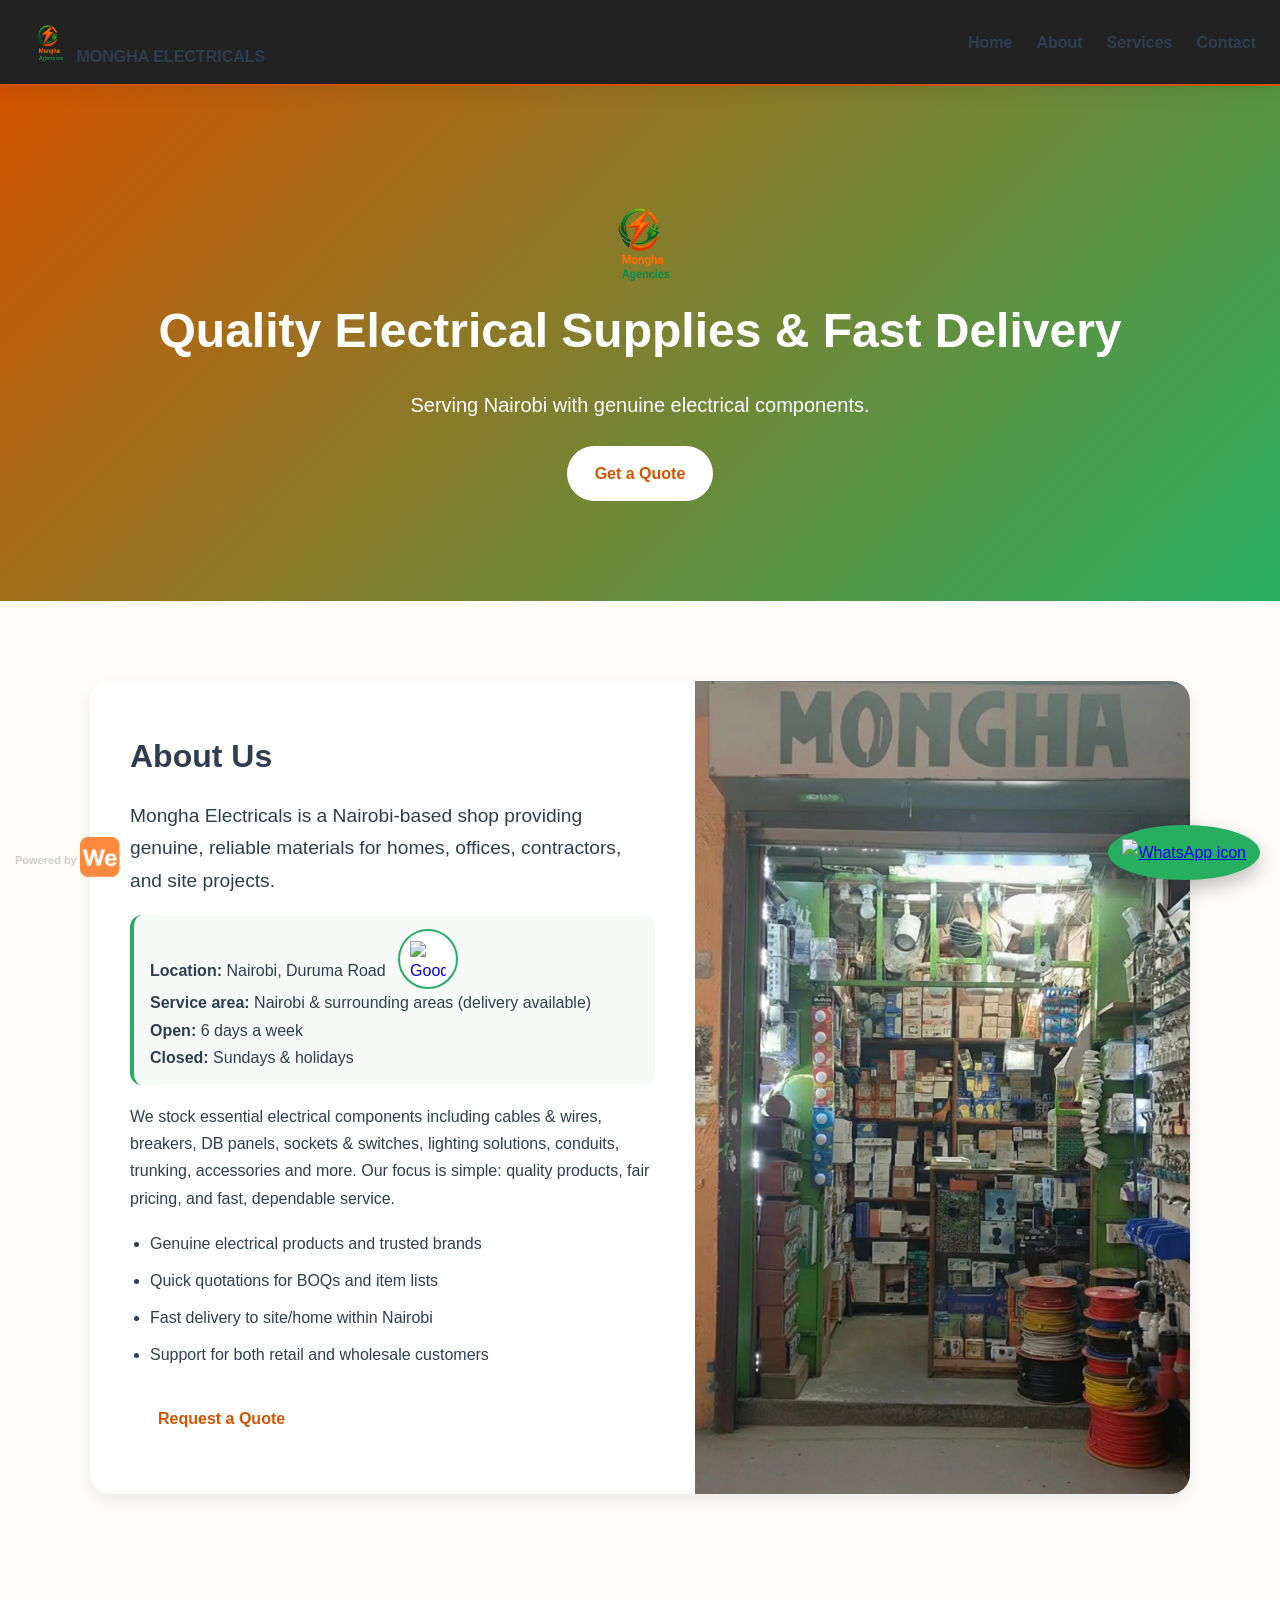
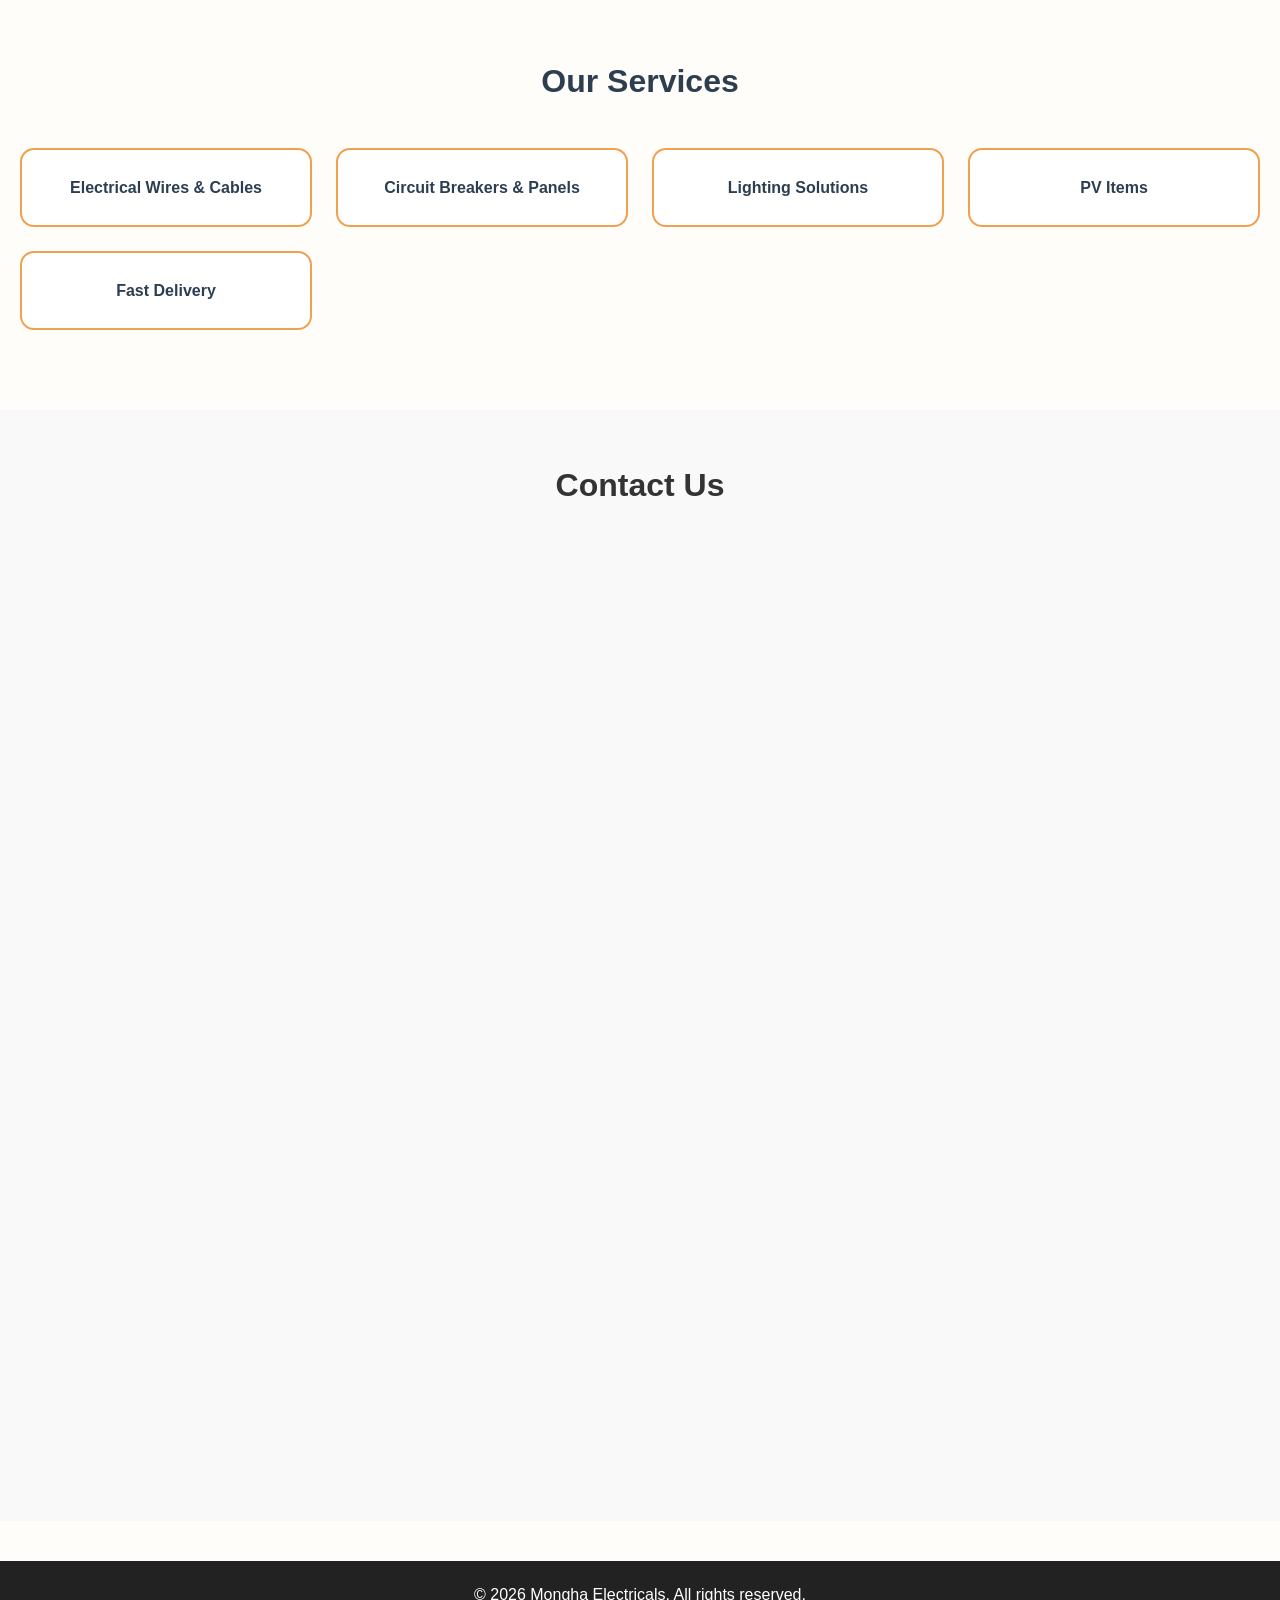
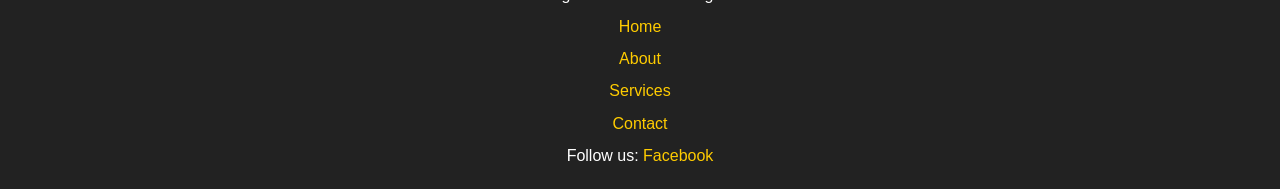
==== index.html @ 36cd3f27 "Updated the page" ====
<!doctype html>
<html lang="en">
  <head>
    <meta charset="UTF-8" />
    <meta name="viewport" content="width=device-width, initial-scale=1.0" />
    <title>Mongha Electricals | Nairobi</title>
    <meta
      name="description"
      content="Mongha Electricals supplies quality breakers, cables, fuses, and panels in Nairobi with fast delivery."
    />
    <link rel="stylesheet" href="style.css" />
    <link rel="icon" type="image/png" href="Images/MonghaLogo.png" />
    <meta property="og:title" content="Mongha Electricals | Nairobi" />
    <meta
      property="og:description"
      content="Quality Electrical Supplies & Fast Delivery in Nairobi."
    />
    <meta property="og:image" content="Images/MonghaLogo.png" />
  </head>

  <body>
    <nav class="site-nav">
      <a href="#home" class="brand" aria-label="Mongha Electricals home">
        <img
          src="Images/MonghaLogo.png"
          alt="Mongha Electricals logo"
          class="brand-logo"
          width="48"
          height="48"
        />
        <span class="brand-text">MONGHA ELECTRICALS</span>
      </a>
      <ul>
        <li><a href="#home">Home</a></li>
        <li><a href="#about">About</a></li>
        <li><a href="#services">Services</a></li>
        <li><a href="#contact">Contact</a></li>
      </ul>
    </nav>

    <header id="home" class="hero">
      <img
        src="Images/MonghaLogo.png"
        alt="Mongha Electricals logo mark"
        class="hero-mark"
        width="96"
        height="96"
        loading="lazy"
      />
      <h1>Quality Electrical Supplies & Fast Delivery</h1>
      <p>Serving Nairobi with genuine electrical components.</p>
      <a href="#contact" class="cta-btn">Get a Quote</a>
    </header>

    <main>
      <section id="about" class="about-hero">
        <div class="about-hero__container">
          <div class="about-hero__text">
            <h2>About Us</h2>
            <p class="about-lead">
              Mongha Electricals is a Nairobi-based shop providing genuine,
              reliable materials for homes, offices, contractors, and site
              projects.
            </p>
            <div class="about-meta">
              <p>
                <strong>Location:</strong> Nairobi, Duruma Road
                <a
                  href="https://maps.app.goo.gl/SJbq47cNz4uuHURy8?g_st=awb"
                  target="_blank"
                  aria-label="View location on Google Maps"
                  class="map-link"
                >
                  <img
                    src="https://maps.gstatic.com/mapfiles/api-3/images/spotlight-poi2_hdpi.png"
                    alt="Google Maps location icon"
                    width="36"
                    height="36"
                  />
                </a>
              </p>
              <p>
                <strong>Service area:</strong> Nairobi & surrounding areas
                (delivery available)<br />
                <strong>Open:</strong> 6 days a week<br />
                <strong>Closed:</strong> Sundays & holidays
              </p>
            </div>
            <p>
              We stock essential electrical components including cables & wires,
              breakers, DB panels, sockets & switches, lighting solutions,
              conduits, trunking, accessories and more. Our focus is simple:
              quality products, fair pricing, and fast, dependable service.
            </p>
            <ul class="about-list">
              <li>Genuine electrical products and trusted brands</li>
              <li>Quick quotations for BOQs and item lists</li>
              <li>Fast delivery to site/home within Nairobi</li>
              <li>Support for both retail and wholesale customers</li>
            </ul>
            <a class="cta-btn about-cta" href="#contact">Request a Quote</a>
          </div>
          <div class="about-hero__media">
            <img
              src="Images/Electrical-ShopSetu.jpeg"
              alt="Mongha Electricals shop front"
              loading="lazy"
            />
          </div>
        </div>
      </section>

      <section id="services">
        <h2>Our Services</h2>
        <div class="grid">
          <a href="wires.html" class="card">Electrical Wires & Cables</a>
          <a href="breakers.html" class="card">Circuit Breakers & Panels</a>
          <a href="lighting.html" class="card">Lighting Solutions</a>
          <a href="pvItems.html" class="card">PV Items</a>
          <a href="delivery.html" class="card">Fast Delivery</a>
        </div>
      </section>

      <section id="contact">
        <h2>Contact Us</h2>
        <div class="contact-form-container">
          <iframe
            src="https://docs.google.com/forms/d/e/1FAIpQLScsRNmr_TGCU6QpttJU5ZNcuKXmr8sTwErBcq2kzIJF3vjweg/viewform?embedded=true"
            width="640"
            height="685"
            frameborder="0"
            marginheight="0"
            marginwidth="0"
            >Loading…</iframe
          >
        </div>
        <a
          href="https://wa.me/254715131772?text=Hello%20Mongha%20Agencies,%20I%20would%20like%20to%20request%20a%20quotation..."
          class="whatsapp-float"
          target="_blank"
          aria-label="Chat with us on WhatsApp"
        >
          <img
            src="https://upload.wikimedia.org/wikipedia/commons/6/6b/WhatsApp.svg"
            alt="WhatsApp icon"
          />
        </a>
      </section>
    </main>

    <footer class="site-footer">
      <div class="footer-container">
        <p>&copy; 2026 Mongha Electricals. All rights reserved.</p>
        <ul class="footer-links">
          <li><a href="#home">Home</a></li>
          <li><a href="#about">About</a></li>
          <li><a href="#services">Services</a></li>
          <li><a href="#contact">Contact</a></li>
        </ul>
        <p>
          Follow us:
          <a href="https://www.facebook.com/share/1LeoCNh96y/">Facebook</a>
        </p>

        <div class="footer-logo">
          <p>
            <strong>Powered by </strong>
            <a href="https://wecom.10001mb.com/?i=1" target="_blank">
              <img src="Images/welogos.png" alt="Web Design Company Logo" />
            </a>
          </p>
        </div>
      </div>
    </footer>
  </body>
</html>
---- style.css ----
:root {
  --rust-orange: #d35400;
  --brand-green: #27ae60;
  --text-dark: #2c3e50;
  --bg-cream: #fffdf9;
  --card-border: #f0a14d;
  --shadow-soft: 0 6px 18px rgba(0, 0, 0, 0.08);
}

/* =========================
   Reset & Base
========================= */
* {
  box-sizing: border-box;
  margin: 0;
  padding: 0;
}

html {
  scroll-behavior: smooth;
}

body {
  font-family: "Inter", "Helvetica Neue", Arial, sans-serif;
  background-color: var(--bg-cream);
  color: var(--text-dark);
  line-height: 1.7;
  font-size: 16px;
}

/* General list reset */
ul {
  list-style-type: none;
  margin: 0;
  padding: 0;
}

ul li {
  margin: 5px 0;
}

/* =========================
   Navigation
========================= */
.site-nav {
  position: sticky;
  top: 0;
  z-index: 1000;
  display: flex;
  justify-content: space-between;
  align-items: center;
  padding: 14px 24px;
  background: #222;
  border-bottom: 2px solid var(--rust-orange);
  box-shadow: var(--shadow-soft);
}

.site-nav ul,
.site-nav .nav-links {
  list-style: none;
  display: flex;
  gap: 24px;
}

.site-nav a,
.site-nav .nav-links a {
  text-decoration: none;
  font-weight: 600;
  transition: color 0.3s ease;
}

.site-nav a {
  color: var(--text-dark);
}

.site-nav .nav-links a {
  color: #fff;
  font-weight: 500;
}

.site-nav a:hover,
.site-nav .nav-links a:hover {
  color: var(--rust-orange);
}

/* =========================
   Hero Section
========================= */
.hero {
  text-align: center;
  padding: 100px 20px;
  background: linear-gradient(135deg, var(--rust-orange), var(--brand-green));
  color: #fff;
}

.hero h1 {
  font-size: clamp(2rem, 4vw, 3rem);
  margin-bottom: 16px;
  font-weight: 700;
}

.hero p {
  font-size: 1.25rem;
  margin-bottom: 24px;
}

.cta-btn {
  display: inline-block;
  background: #fff;
  color: var(--rust-orange);
  padding: 14px 28px;
  border-radius: 40px;
  font-weight: bold;
  text-decoration: none;
  transition: all 0.3s ease;
}

.cta-btn:hover {
  background: var(--brand-green);
  color: #fff;
  box-shadow: 0 8px 20px rgba(0, 0, 0, 0.2);
}

/* =========================
   About Section
========================= */
.about-hero {
  padding: 80px 20px;
}

.about-hero__container {
  max-width: 1100px;
  margin: 0 auto;
  background: #fff;
  border-radius: 20px;
  overflow: hidden;
  display: grid;
  grid-template-columns: 1.1fr 0.9fr;
  box-shadow: var(--shadow-soft);
}

.about-hero__text {
  padding: 48px 40px;
}

.about-hero__text h2 {
  font-size: 2rem;
  margin-bottom: 16px;
}

.about-lead {
  font-size: 1.2rem;
  margin-bottom: 18px;
}

.about-meta {
  margin: 0 0 18px;
  padding: 14px 16px;
  border-left: 4px solid var(--brand-green);
  background: #f7fbf8;
  border-radius: 12px;
}

.about-list {
  margin: 18px 0 22px;
  padding-left: 20px;
}

.about-list li {
  margin: 10px 0;
  list-style: disc;
}

/* =========================
   About Media / Images
========================= */
.about-hero__media {
  position: relative;
  min-height: 320px;
}

.about-hero__media img {
  width: 100%;
  height: 100%;
  object-fit: cover;
  filter: saturate(1.05) contrast(1.05);
}

/* =========================
   Map Link
========================= */
.map-link {
  display: inline-flex;
  align-items: center;
  justify-content: center;
  margin-left: 8px;
  padding: 10px;
  border-radius: 50%;
  background: #fff;
  border: 2px solid var(--brand-green);
  transition: all 0.3s ease;
}

.map-link:hover {
  transform: rotate(12deg) scale(1.2);
  background: var(--brand-green);
  box-shadow: 0 6px 14px rgba(0, 0, 0, 0.25);
}

.map-link:hover img {
  filter: brightness(0) invert(1);
}

/* =========================
   Services / Products Grid
========================= */
#services {
  padding: 80px 20px;
  text-align: center;
}

#services h2 {
  margin-bottom: 40px;
  font-size: 2rem;
}

.grid {
  display: grid;
  grid-template-columns: repeat(auto-fit, minmax(240px, 1fr));
  gap: 24px;
}

.products .grid {
  display: grid;
  grid-template-columns: repeat(auto-fit, minmax(280px, 1fr));
  gap: 20px;
}

.products .card img {
  width: 100%;
  max-height: 250px;
  object-fit: cover;
  border-radius: 6px;
}

/* =========================
   Cards
========================= */
.card {
  background: #fff;
  padding: 24px;
  border: 2px solid var(--card-border);
  border-radius: 14px;
  text-decoration: none;
  color: var(--text-dark);
  font-weight: 600;
  transition: all 0.3s ease;
}

.card:hover {
  background: var(--rust-orange);
  color: #fff;
  transform: translateY(-6px);
  box-shadow: 0 8px 20px rgba(0, 0, 0, 0.15);
}

/* =========================
   Contact Section
========================= */
#contact {
  padding: 80px 20px;
  background: #fff;
}

#contact h2 {
  text-align: center;
  margin-bottom: 24px;
}
/* Contact section styling */
#contact {
  padding: 3rem 1rem;
  background: #f9f9f9; /* light background for contrast */
  text-align: center;
}

/* Heading */
#contact h2 {
  margin-bottom: 1.5rem;
  font-size: 2rem;
  color: #333;
}

/* Responsive iframe container */
.contact-form-container {
  position: relative;
  width: 100%;
  max-width: 800px;   /* keeps it from stretching too wide */
  margin: 0 auto;     /* centers it */
  overflow: hidden;
  padding-top: 75%;   /* aspect ratio (4:3 here, adjust as needed) */
}

/* Make iframe fill the container */
.contact-form-container iframe {
  position: absolute;
  top: 0;
  left: 0;
  width: 100%;
  height: 100%;
  border: none;
}

form {
  max-width: 600px;
  margin: 0 auto;
  display: flex;
  flex-direction: column;
  gap: 14px;
}

form input,
form textarea {
  padding: 14px;
  border: 1px solid #ccc;
  border-radius: 10px;
  font-size: 1rem;
}

form textarea {
  min-height: 120px;
  resize: vertical;
}

form button {
  background: var(--brand-green);
  color: #fff;
  padding: 14px;
  border: none;
  border-radius: 10px;
  font-weight: bold;
  cursor: pointer;
  transition: background 0.3s ease;
}

form button:hover {
  background: var(--rust-orange);
}

/* =========================
   Delivery Section
========================= */
.delivery-hero {
  background: linear-gradient(135deg, #ffcc00, #ff8800);
  color: #fff;
  text-align: center;
  padding: 60px 20px;
}

.delivery-options {
  display: flex;
  justify-content: center;
  gap: 30px;
  margin: 40px auto;
  flex-wrap: wrap;
}

.option-card {
  background: #fff;
  border-radius: 10px;
  padding: 20px;
  text-align: center;
  box-shadow: 0 4px 12px rgba(0, 0, 0, 0.1);
  width: 280px;
}

.option-card img {
  width: 64px;
  height: 64px;
  margin-bottom: 15px;
}

.option-card h2 {
  margin-bottom: 10px;
}

.option-card .cta-btn {
  display: inline-block;
  margin-top: 15px;
  background: #ffcc00;
  color: #222;
  padding: 10px 20px;
  border-radius: 6px;
  text-decoration: none;
  font-weight: bold;
}

/* =========================
   Floating WhatsApp
========================= */
.whatsapp-float {
  position: fixed;
  bottom: 20px;
  right: 20px;
  background: var(--brand-green);
  border-radius: 50%;
  padding: 14px;
  box-shadow: 0 8px 20px rgba(0, 0, 0, 0.25);
  transition: transform 0.3s ease, box-shadow 0.3s ease;
}

.whatsapp-float img {
  width: 42px;
  height: 42px;
}

.whatsapp-float:hover {
  transform: scale(1.2);
  box-shadow: 0 10px 24px rgba(0, 0, 0, 0.3);
}

/* =========================
   Back to Top Button
========================= */
#back-to-top {
  position: fixed;
  bottom: 20px;
  right: 20px;
  background: #ffcc00;
  border: none;
  padding: 10px 15px;
  cursor: pointer;
  border-radius: 5px;
  font-weight: bold;
}

/* =========================
   Footer
========================= */
.site-footer {
  background: #222;
  color: #fff;
  text-align: center;
  padding: 20px;
  margin-top: 40px;
}

.site-footer a {
  color: #ffcc00;
  text-decoration: none;
}
/* =========================
   Footer Logo (Clean & Visible)
========================= */
.footer-logo {
  position: fixed;       /* stays floating */
  bottom: 15px;          /* neat spacing from bottom */
  left: 15px;            /* neat spacing from left */
  z-index: 1000;         /* stays above other elements */
  text-align: center;
}

.footer-logo img {
  max-width: 45px;       /* smaller, clean size */
  height: auto;
  vertical-align: middle;
  transition: transform 0.3s ease, opacity 0.3s ease;
  cursor: pointer;
}

.footer-logo img:hover {
  transform: scale(1.15); /* subtle zoom on hover */
  opacity: 0.9;           /* slight fade for effect */
}

.footer-logo p {
  font-size: 11px;        /* neat, readable text */
  line-height: 1.3;
  margin-top: 4px;
  color: #ccc;            /* softer text color for contrast */
}

/* Mobile adjustments */
@media (max-width: 600px) {
  .footer-logo {
    bottom: 10px;
    left: 10px;
  }

  .footer-logo img {
    max-width: 38px;      /* even smaller for mobile */
  }

  .footer-logo p {
    font-size: 9px;
    color: #aaa;
  }
}

@media (max-width: 600px) {
  .footer-logo {
    bottom: 8px;            /* closer to bottom edge */
    left: 8px;              /* tighter to the side */
  }

  .footer-logo img {
    max-width: 50px;        /* smaller logo for mobile */
  }

  .footer-logo p {
    display: block;         
    text-align: center;
    font-size: 9px;         /* neat, compact text */
    line-height: 1.2;
    margin-top: 3px;        /* minimal spacing */
    color: #666;            /* softer tone for readability */
  }
}


/* =========================
   Responsive Design
========================= */
@media (max-width: 900px) {
  .about-hero__container {
    grid-template-columns: 1fr;
  }

  .about-hero__media {
    min-height: 260px;
    order: -1;
  }

  .hero h1 {
    font-size: 2rem;
  }

  .site-nav {
    flex-wrap: wrap;
    gap: 12px;
  }

  .site-nav ul,
  .site-nav .nav-links {
    flex-wrap: wrap;
    gap: 12px;
  }
}

@media (max-width: 600px) {
  .hero {
    padding: 80px 16px;
  }

  .hero p {
    font-size: 1rem;
  }

  .about-hero__text {
    padding: 30px 20px;
  }

  #services,
  #contact,
  .about-hero {
    padding: 60px 16px;
  }

  .delivery-options {
    gap: 20px;
  }

  .option-card {
    width: 100%;
    max-width: 320px;
  }

  #back-to-top,
  .whatsapp-float {
    bottom: 15px;
    right: 15px;
  }
}
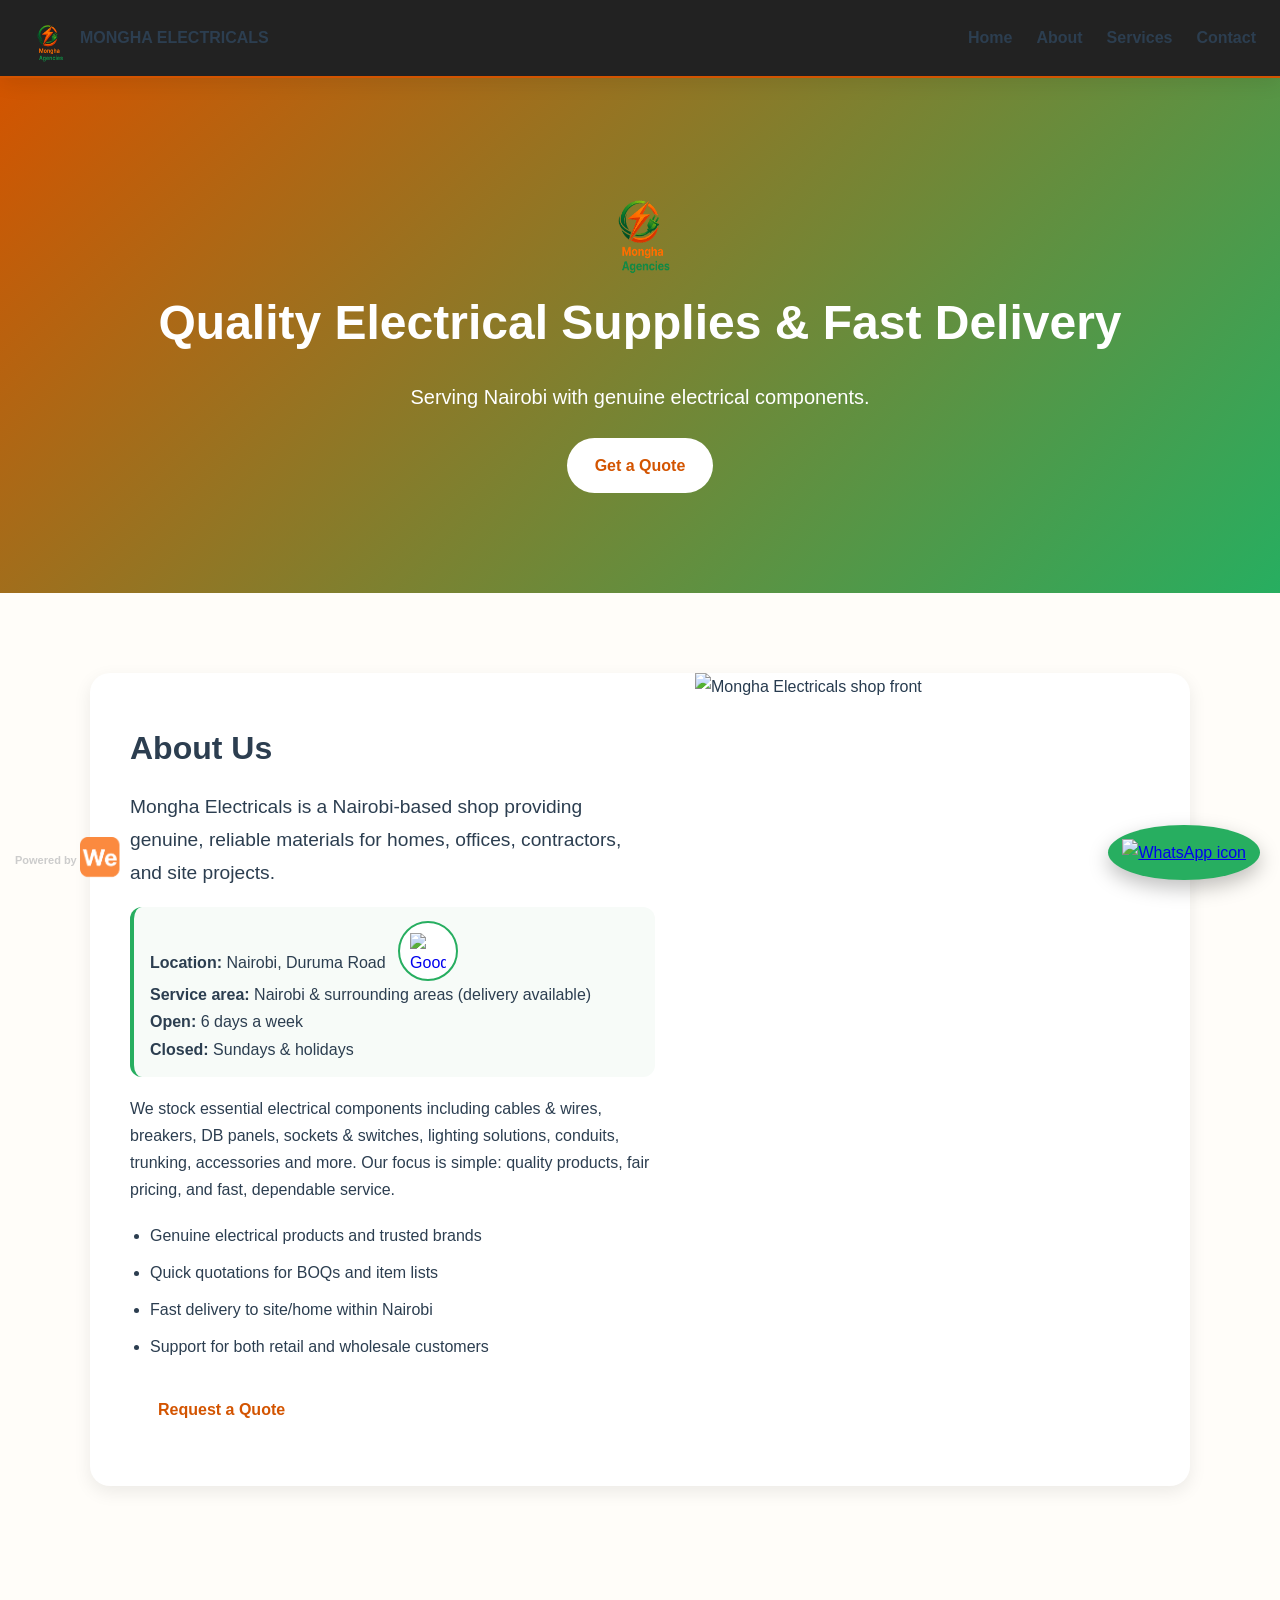
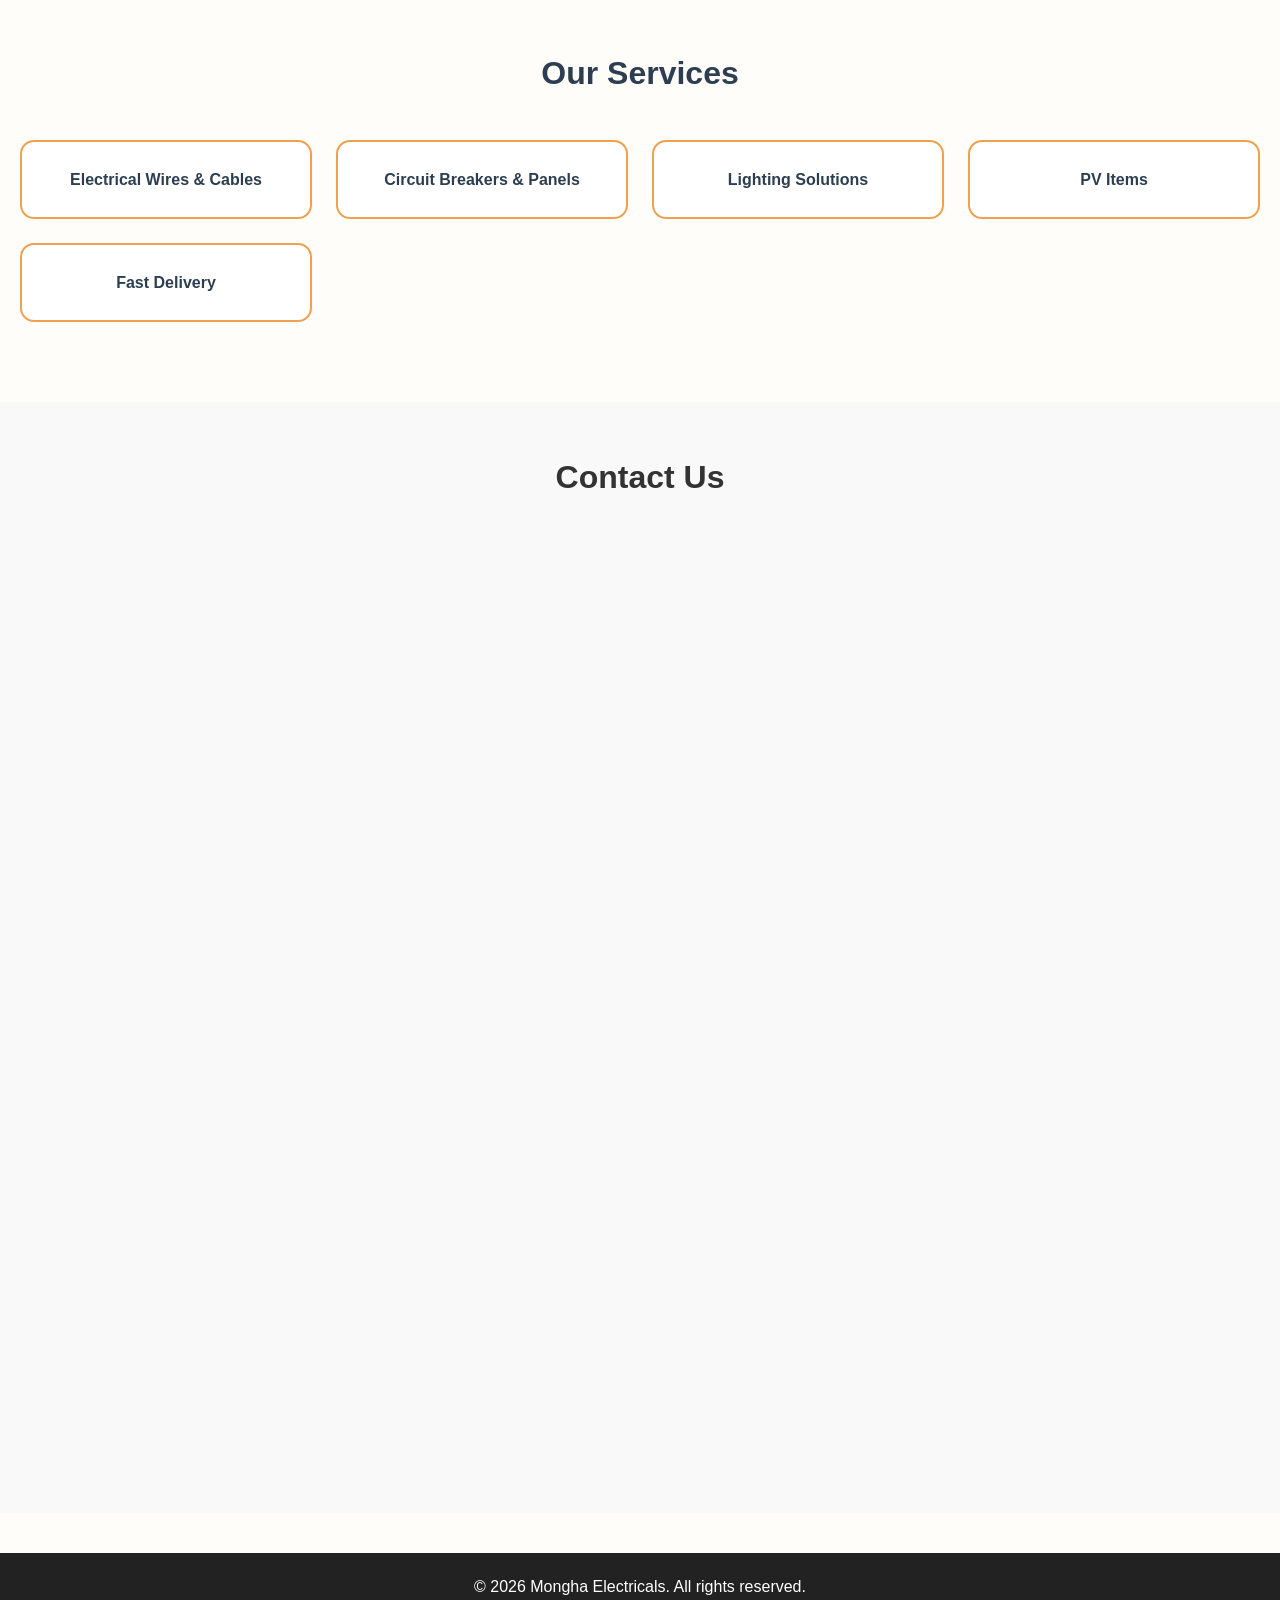
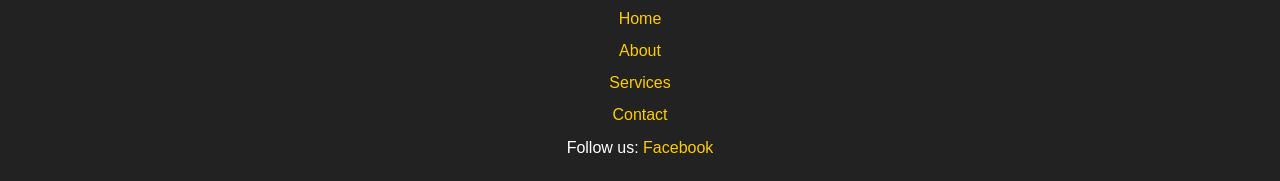
==== commit 720cb4a0: "updated image and aligned logo with text" ====
--- a/index.html
+++ b/index.html
@@ -102,7 +102,7 @@
           </div>
           <div class="about-hero__media">
             <img
-              src="Images/Electrical-ShopSetu.jpeg"
+              src="Images/Moshop.png"
               alt="Mongha Electricals shop front"
               loading="lazy"
             />
--- a/style.css
+++ b/style.css
@@ -104,6 +104,17 @@
   margin-bottom: 24px;
 }
 
+.brand {
+  display: flex;
+  align-items: center; /* vertically centers logo + text */
+  gap: 8px; /* optional spacing between logo and text */
+  text-decoration: none; /* optional */
+}
+
+.brand-logo {
+  display: block; /* removes extra inline spacing */
+}
+
 .cta-btn {
   display: inline-block;
   background: #fff;
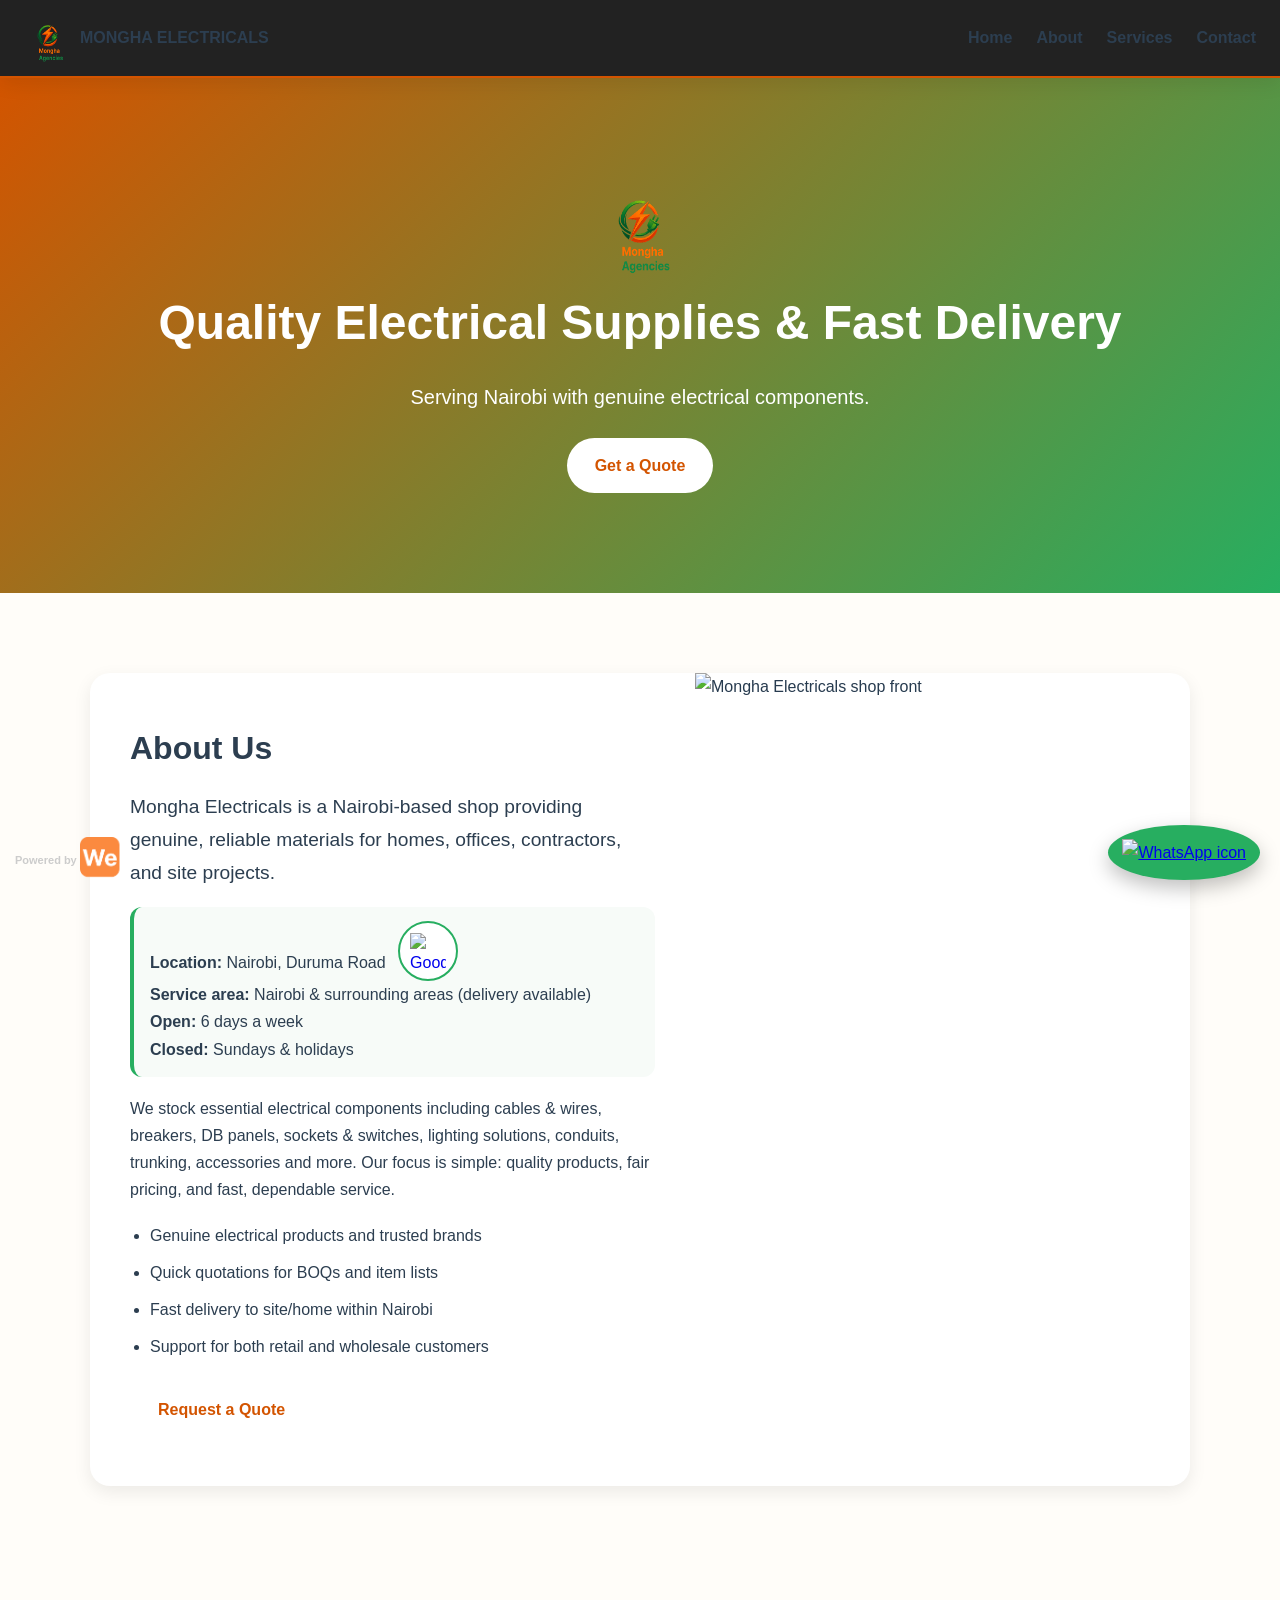
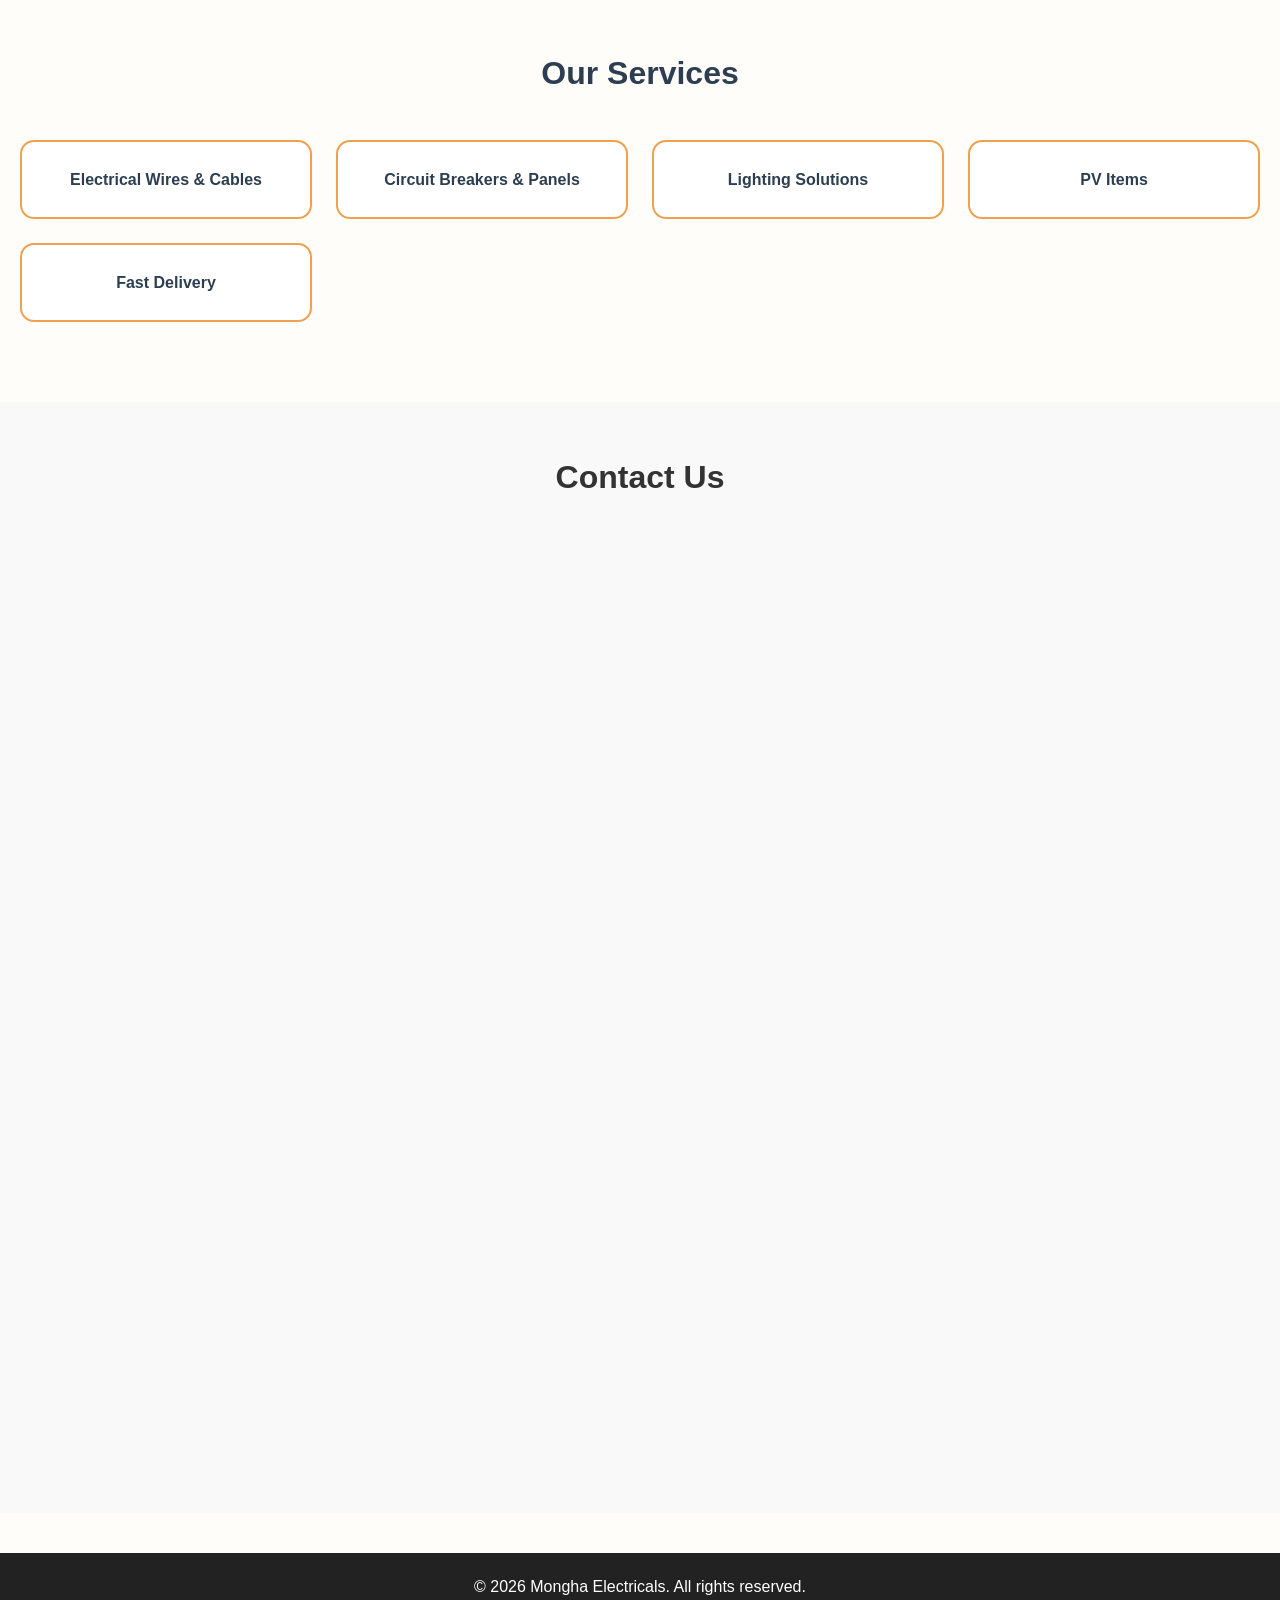
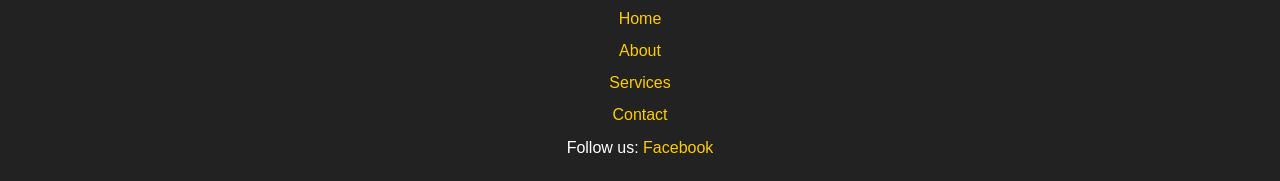
==== commit fb9687ad: "added google analytics to website" ====
--- a/index.html
+++ b/index.html
@@ -16,6 +16,21 @@
       content="Quality Electrical Supplies & Fast Delivery in Nairobi."
     />
     <meta property="og:image" content="Images/MonghaLogo.png" />
+
+    <!-- Google tag (gtag.js) -->
+    <script
+      async
+      src="https://www.googletagmanager.com/gtag/js?id=G-N47PGQGN6Z"
+    ></script>
+    <script>
+      window.dataLayer = window.dataLayer || [];
+      function gtag() {
+        dataLayer.push(arguments);
+      }
+      gtag("js", new Date());
+
+      gtag("config", "G-N47PGQGN6Z");
+    </script>
   </head>
 
   <body>
--- a/style.css
+++ b/style.css
@@ -305,10 +305,10 @@
 .contact-form-container {
   position: relative;
   width: 100%;
-  max-width: 800px;   /* keeps it from stretching too wide */
-  margin: 0 auto;     /* centers it */
+  max-width: 800px; /* keeps it from stretching too wide */
+  margin: 0 auto; /* centers it */
   overflow: hidden;
-  padding-top: 75%;   /* aspect ratio (4:3 here, adjust as needed) */
+  padding-top: 75%; /* aspect ratio (4:3 here, adjust as needed) */
 }
 
 /* Make iframe fill the container */
@@ -416,7 +416,9 @@
   border-radius: 50%;
   padding: 14px;
   box-shadow: 0 8px 20px rgba(0, 0, 0, 0.25);
-  transition: transform 0.3s ease, box-shadow 0.3s ease;
+  transition:
+    transform 0.3s ease,
+    box-shadow 0.3s ease;
 }
 
 .whatsapp-float img {
@@ -463,31 +465,33 @@
    Footer Logo (Clean & Visible)
 ========================= */
 .footer-logo {
-  position: fixed;       /* stays floating */
-  bottom: 15px;          /* neat spacing from bottom */
-  left: 15px;            /* neat spacing from left */
-  z-index: 1000;         /* stays above other elements */
+  position: fixed; /* stays floating */
+  bottom: 15px; /* neat spacing from bottom */
+  left: 15px; /* neat spacing from left */
+  z-index: 1000; /* stays above other elements */
   text-align: center;
 }
 
 .footer-logo img {
-  max-width: 45px;       /* smaller, clean size */
+  max-width: 45px; /* smaller, clean size */
   height: auto;
   vertical-align: middle;
-  transition: transform 0.3s ease, opacity 0.3s ease;
+  transition:
+    transform 0.3s ease,
+    opacity 0.3s ease;
   cursor: pointer;
 }
 
 .footer-logo img:hover {
   transform: scale(1.15); /* subtle zoom on hover */
-  opacity: 0.9;           /* slight fade for effect */
+  opacity: 0.9; /* slight fade for effect */
 }
 
 .footer-logo p {
-  font-size: 11px;        /* neat, readable text */
+  font-size: 11px; /* neat, readable text */
   line-height: 1.3;
   margin-top: 4px;
-  color: #ccc;            /* softer text color for contrast */
+  color: #ccc; /* softer text color for contrast */
 }
 
 /* Mobile adjustments */
@@ -498,7 +502,7 @@
   }
 
   .footer-logo img {
-    max-width: 38px;      /* even smaller for mobile */
+    max-width: 38px; /* even smaller for mobile */
   }
 
   .footer-logo p {
@@ -509,24 +513,23 @@
 
 @media (max-width: 600px) {
   .footer-logo {
-    bottom: 8px;            /* closer to bottom edge */
-    left: 8px;              /* tighter to the side */
+    bottom: 8px; /* closer to bottom edge */
+    left: 8px; /* tighter to the side */
   }
 
   .footer-logo img {
-    max-width: 50px;        /* smaller logo for mobile */
+    max-width: 50px; /* smaller logo for mobile */
   }
 
   .footer-logo p {
-    display: block;         
+    display: block;
     text-align: center;
-    font-size: 9px;         /* neat, compact text */
+    font-size: 9px; /* neat, compact text */
     line-height: 1.2;
-    margin-top: 3px;        /* minimal spacing */
-    color: #666;            /* softer tone for readability */
-  }
-}
-
+    margin-top: 3px; /* minimal spacing */
+    color: #666; /* softer tone for readability */
+  }
+}
 
 /* =========================
    Responsive Design
@@ -590,4 +593,4 @@
     bottom: 15px;
     right: 15px;
   }
-}+}
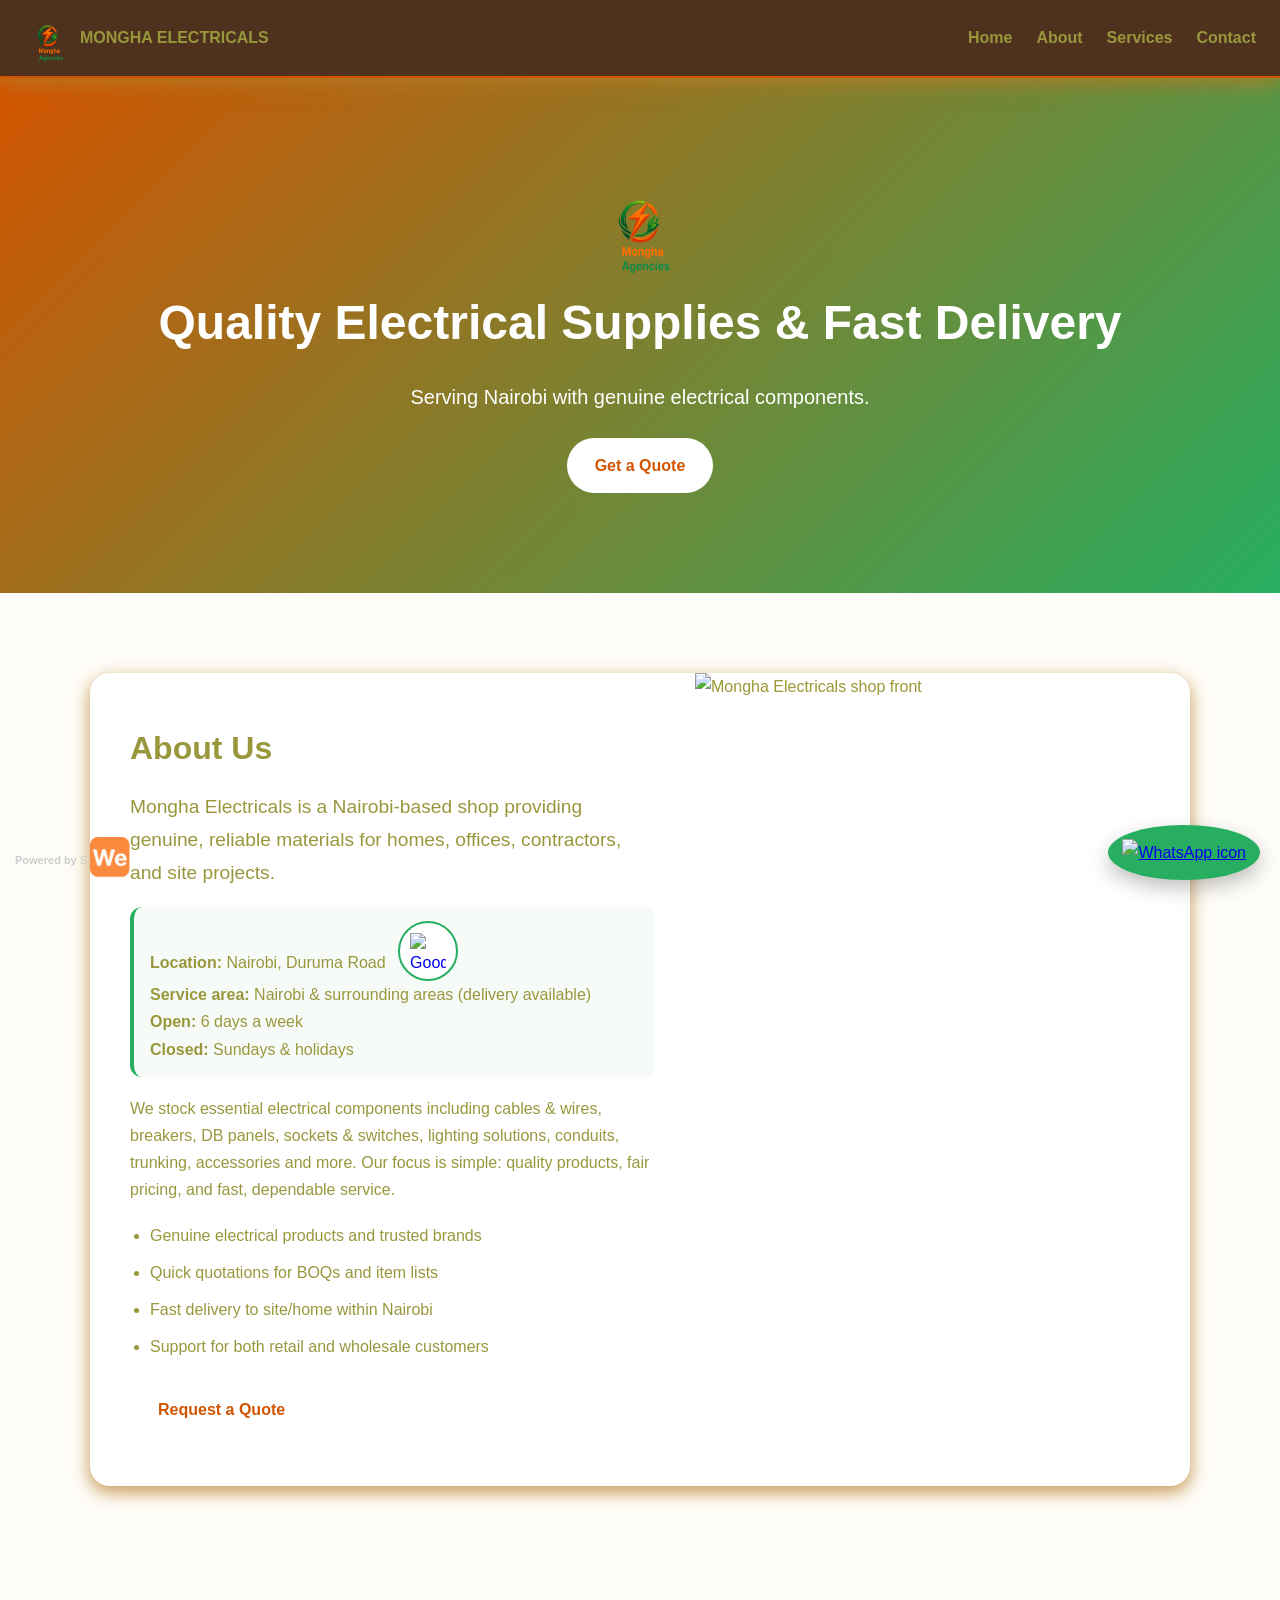
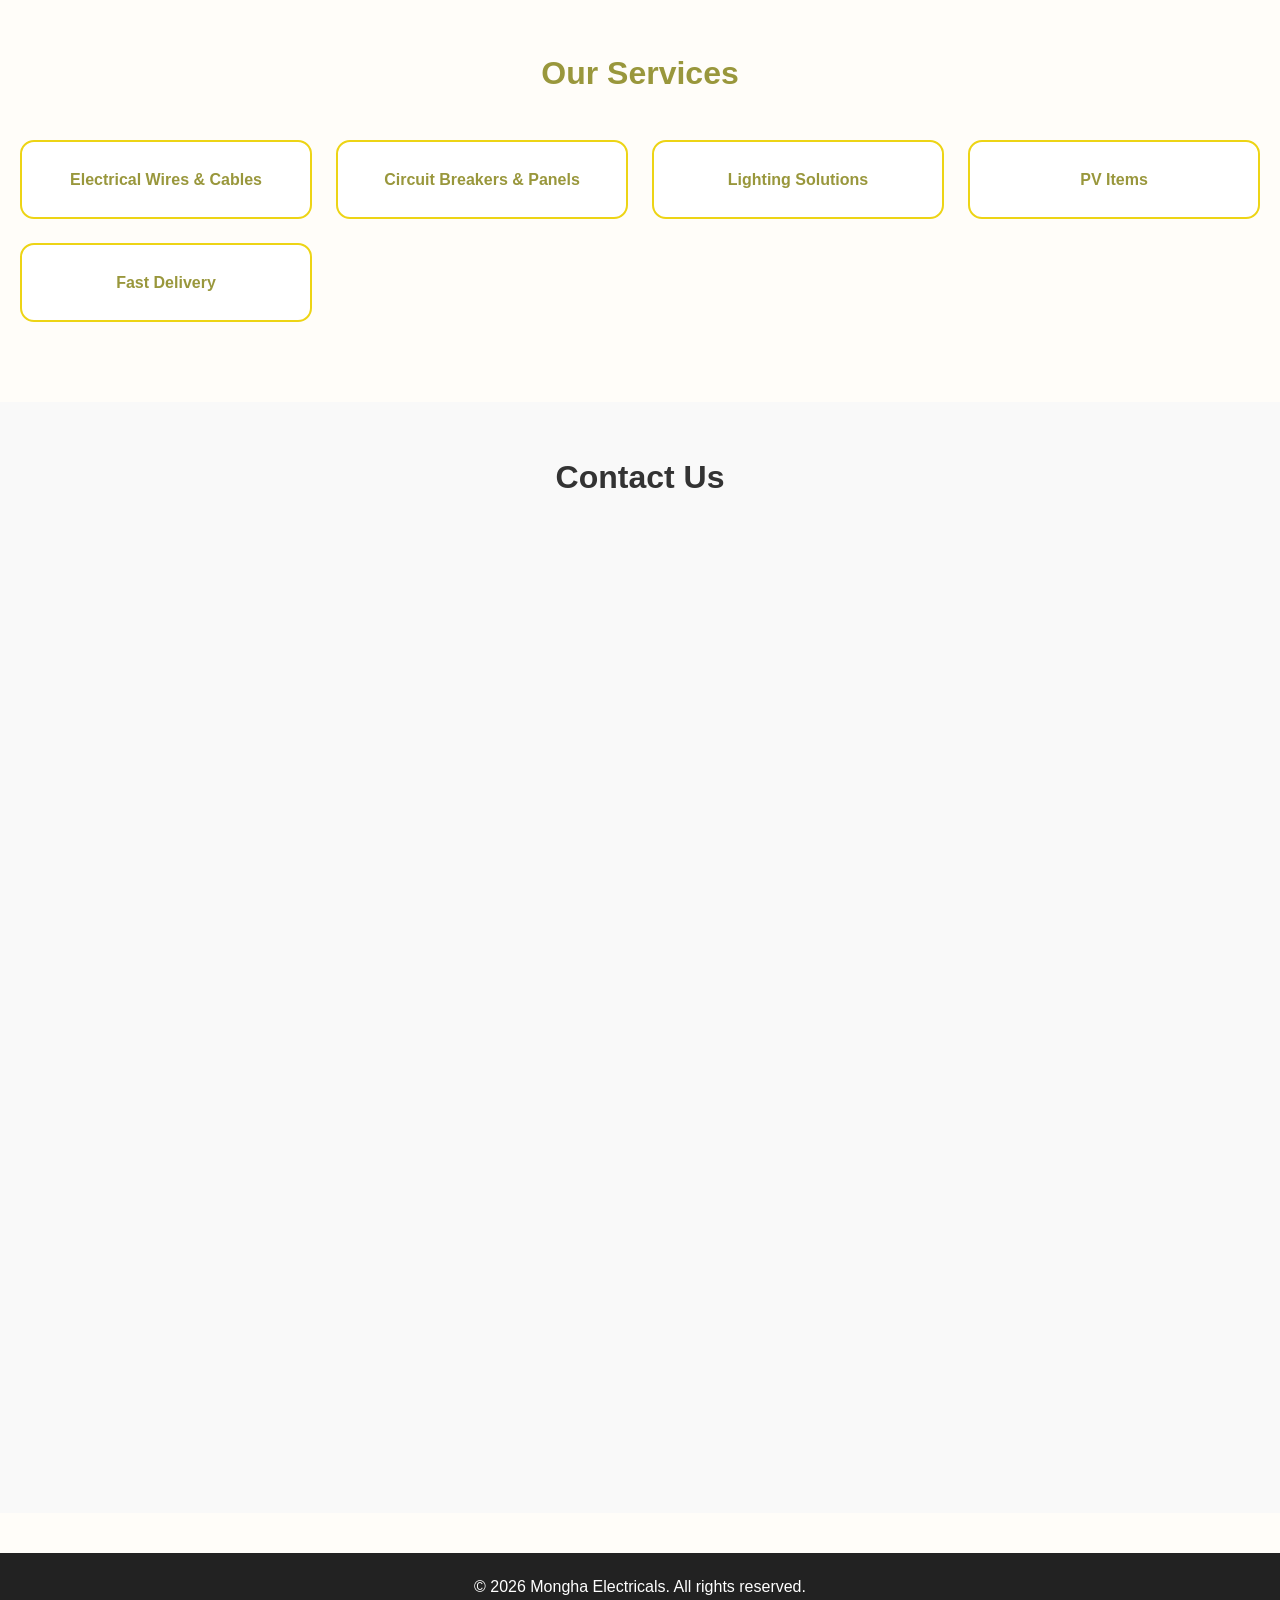
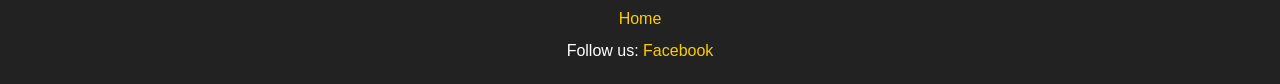
==== commit 87055a1e: "I have changed color theme" ====
--- a/index.html
+++ b/index.html
@@ -168,9 +168,6 @@
         <p>&copy; 2026 Mongha Electricals. All rights reserved.</p>
         <ul class="footer-links">
           <li><a href="#home">Home</a></li>
-          <li><a href="#about">About</a></li>
-          <li><a href="#services">Services</a></li>
-          <li><a href="#contact">Contact</a></li>
         </ul>
         <p>
           Follow us:
@@ -179,7 +176,7 @@
 
         <div class="footer-logo">
           <p>
-            <strong>Powered by </strong>
+            <strong>Powered by </strong>S
             <a href="https://wecom.10001mb.com/?i=1" target="_blank">
               <img src="Images/welogos.png" alt="Web Design Company Logo" />
             </a>
--- a/style.css
+++ b/style.css
@@ -1,10 +1,10 @@
 :root {
   --rust-orange: #d35400;
   --brand-green: #27ae60;
-  --text-dark: #2c3e50;
+  --text-dark: #99973c;
   --bg-cream: #fffdf9;
-  --card-border: #f0a14d;
-  --shadow-soft: 0 6px 18px rgba(0, 0, 0, 0.08);
+  --card-border: #edd415;
+  --shadow-soft: 0 6px 18px rgba(181, 124, 38,0.8);
 }
 
 /* =========================
@@ -50,7 +50,7 @@
   justify-content: space-between;
   align-items: center;
   padding: 14px 24px;
-  background: #222;
+  background: #4f321e;
   border-bottom: 2px solid var(--rust-orange);
   box-shadow: var(--shadow-soft);
 }
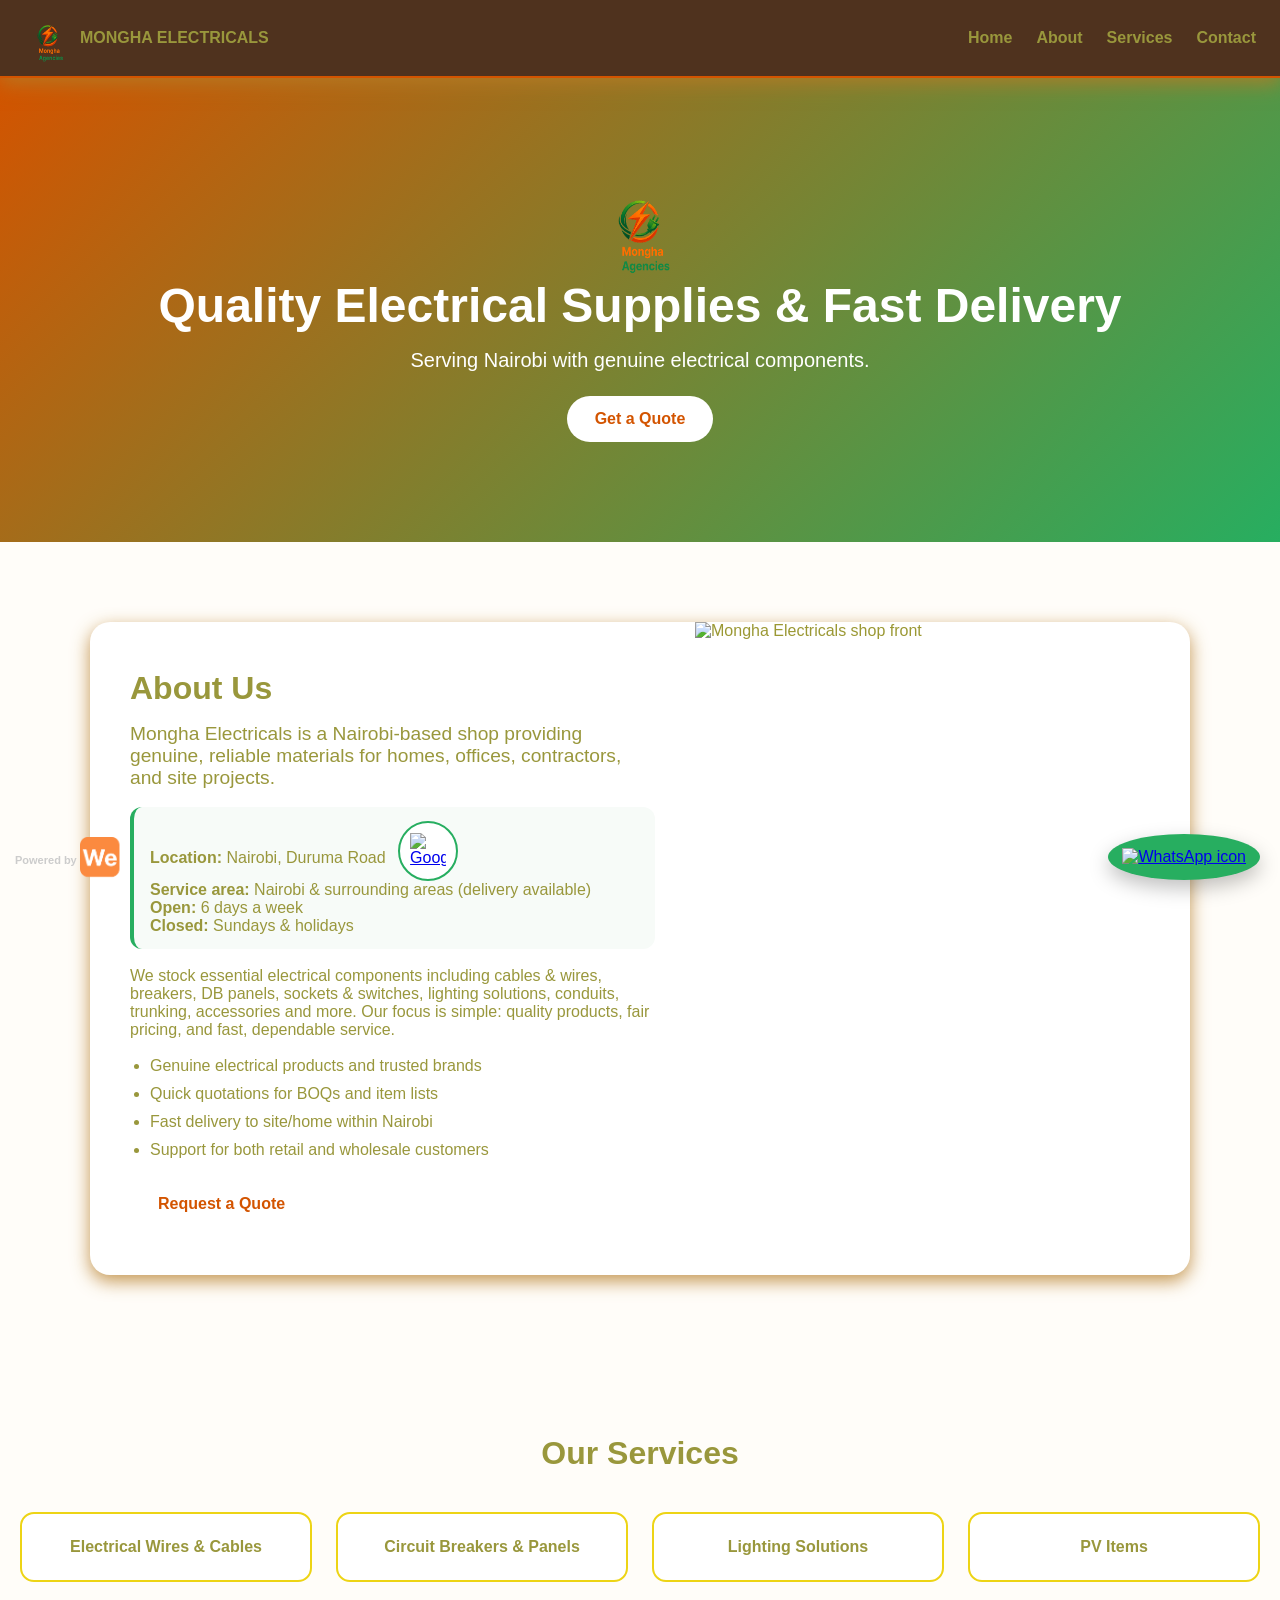
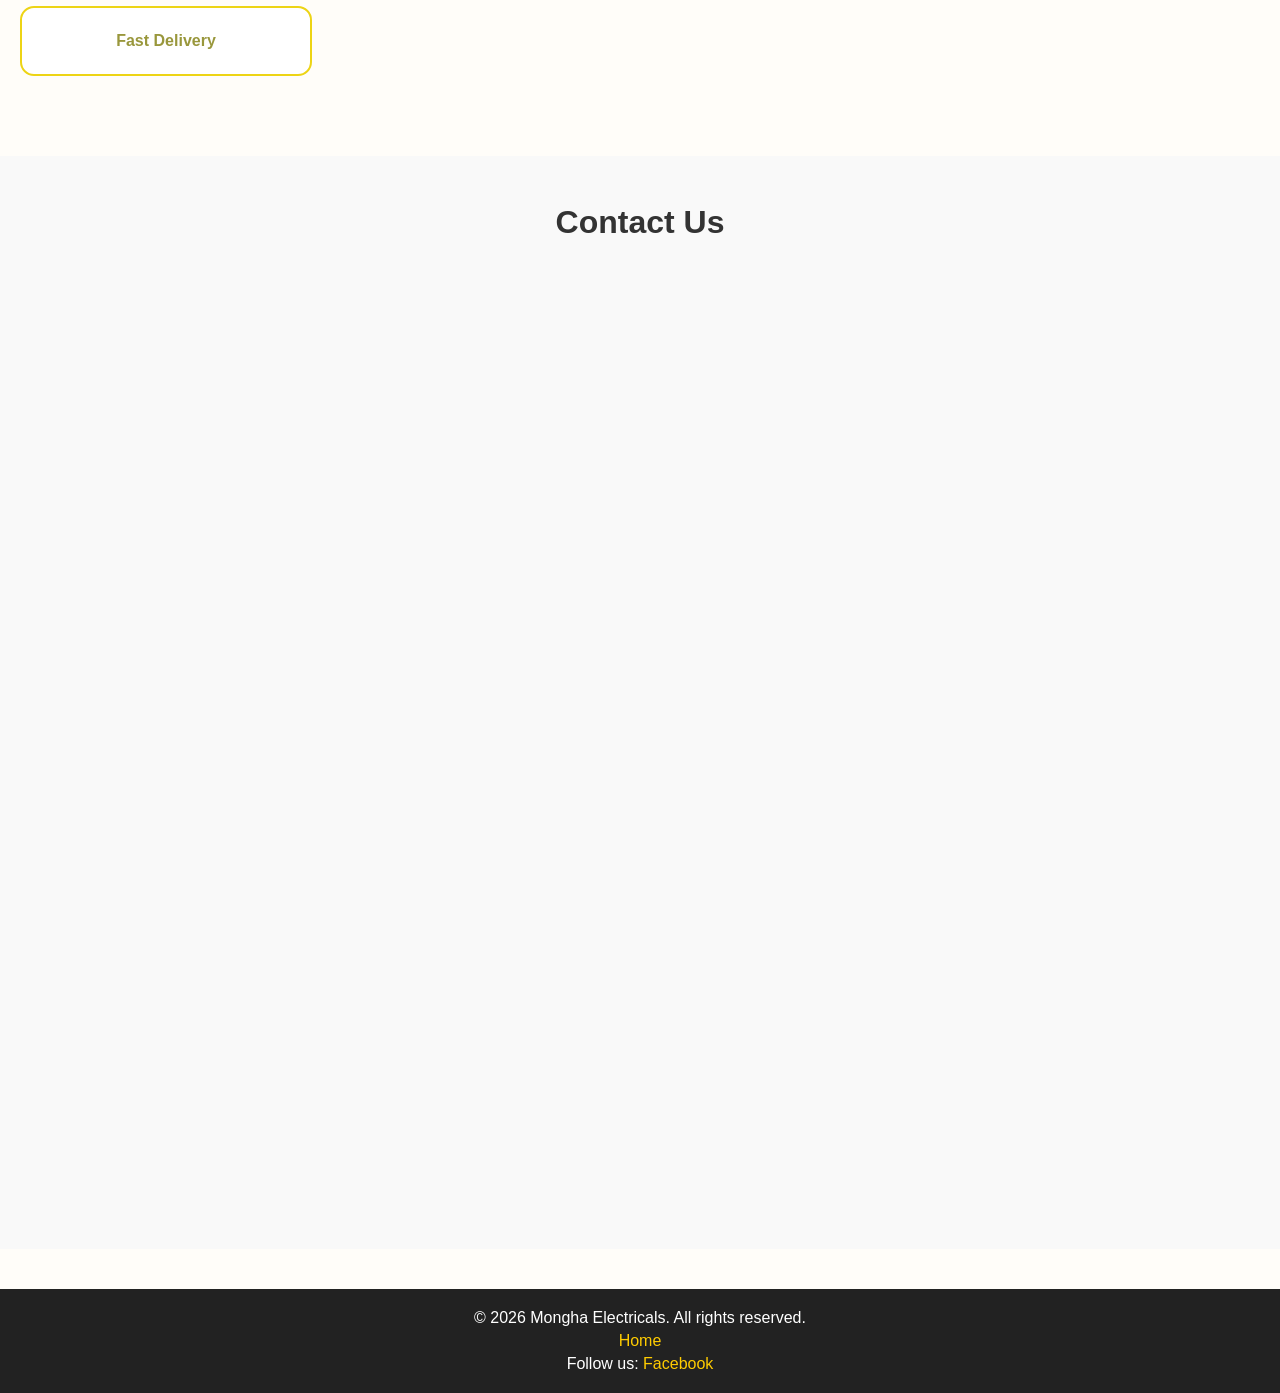
==== commit 4f945cc6: "i changed the developer logo" ====
--- a/index.html
+++ b/index.html
@@ -176,8 +176,8 @@
 
         <div class="footer-logo">
           <p>
-            <strong>Powered by </strong>S
-            <a href="https://wecom.10001mb.com/?i=1" target="_blank">
+            <strong>Powered by </strong>
+            <a href="https://wecom.66ghz.com/" target="_blank">
               <img src="Images/welogos.png" alt="Web Design Company Logo" />
             </a>
           </p>
--- a/style.css
+++ b/style.css
@@ -23,7 +23,7 @@
 body {
   font-family: "Inter", "Helvetica Neue", Arial, sans-serif;
   background-color: var(--bg-cream);
-  color: var(--text-dark);
+  color: var(--text-dark);S
   line-height: 1.7;
   font-size: 16px;
 }
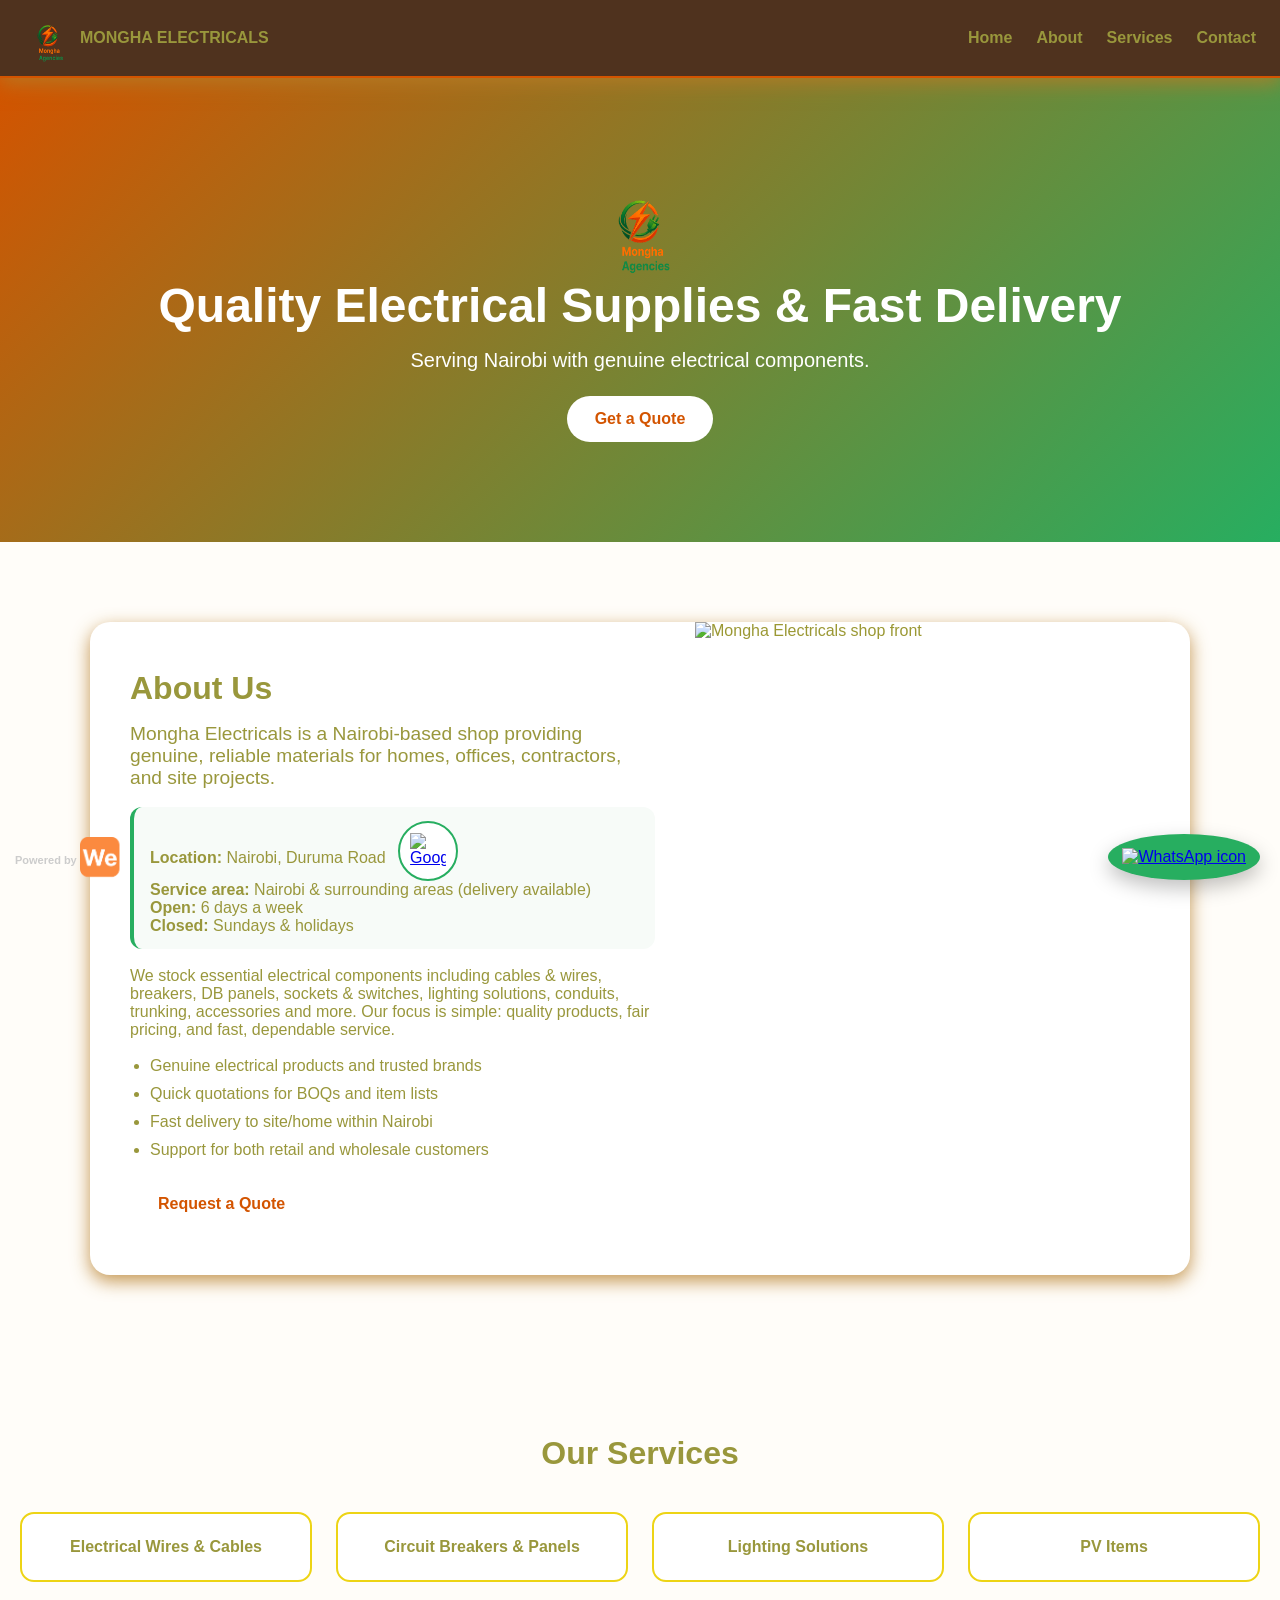
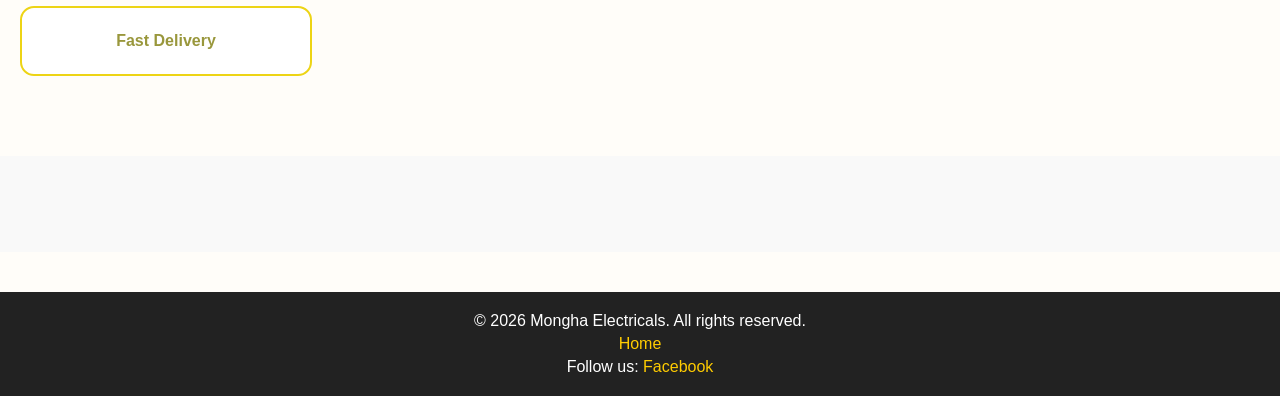
==== commit 3be9ae08: "i changed,removed contact form" ====
--- a/index.html
+++ b/index.html
@@ -49,7 +49,12 @@
         <li><a href="#home">Home</a></li>
         <li><a href="#about">About</a></li>
         <li><a href="#services">Services</a></li>
-        <li><a href="#contact">Contact</a></li>
+        <li>
+          <a
+            href="https://wa.me/254715131772?text=Hello%20Mongha%20Agencies,%20I%20would%20like%20to%20request%20a%20quotation..."
+            >Contact</a
+          >
+        </li>
       </ul>
     </nav>
 
@@ -64,7 +69,11 @@
       />
       <h1>Quality Electrical Supplies & Fast Delivery</h1>
       <p>Serving Nairobi with genuine electrical components.</p>
-      <a href="#contact" class="cta-btn">Get a Quote</a>
+      <a
+        href="https://wa.me/254715131772?text=Hello%20Mongha%20Agencies,%20I%20would%20like%20to%20request%20a%20quotation..."
+        class="cta-btn"
+        >Get a Quote</a
+      >
     </header>
 
     <main>
@@ -113,7 +122,11 @@
               <li>Fast delivery to site/home within Nairobi</li>
               <li>Support for both retail and wholesale customers</li>
             </ul>
-            <a class="cta-btn about-cta" href="#contact">Request a Quote</a>
+            <a
+              class="cta-btn about-cta"
+              href="https://wa.me/254715131772?text=Hello%20Mongha%20Agencies,%20I%20would%20like%20to%20request%20a%20quotation..."
+              >Request a Quote</a
+            >
           </div>
           <div class="about-hero__media">
             <img
@@ -137,18 +150,6 @@
       </section>
 
       <section id="contact">
-        <h2>Contact Us</h2>
-        <div class="contact-form-container">
-          <iframe
-            src="https://docs.google.com/forms/d/e/1FAIpQLScsRNmr_TGCU6QpttJU5ZNcuKXmr8sTwErBcq2kzIJF3vjweg/viewform?embedded=true"
-            width="640"
-            height="685"
-            frameborder="0"
-            marginheight="0"
-            marginwidth="0"
-            >Loading…</iframe
-          >
-        </div>
         <a
           href="https://wa.me/254715131772?text=Hello%20Mongha%20Agencies,%20I%20would%20like%20to%20request%20a%20quotation..."
           class="whatsapp-float"
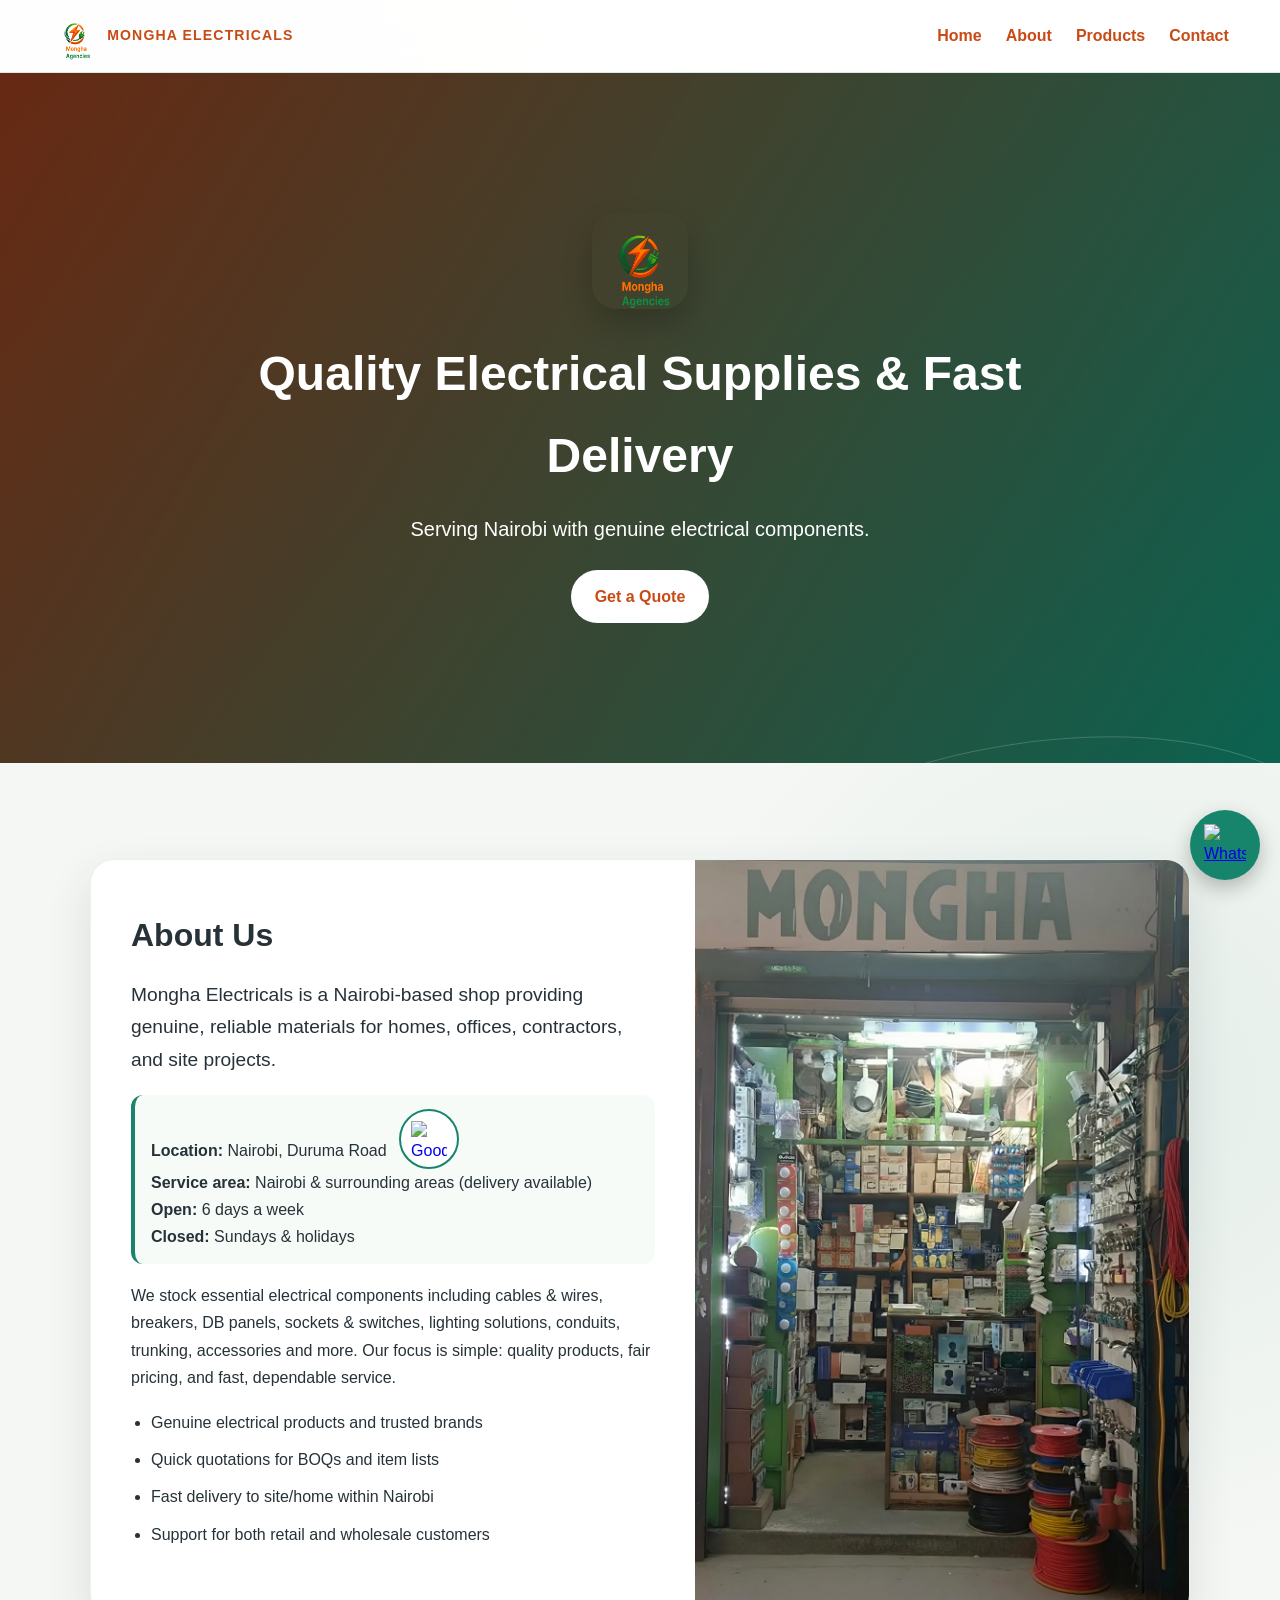
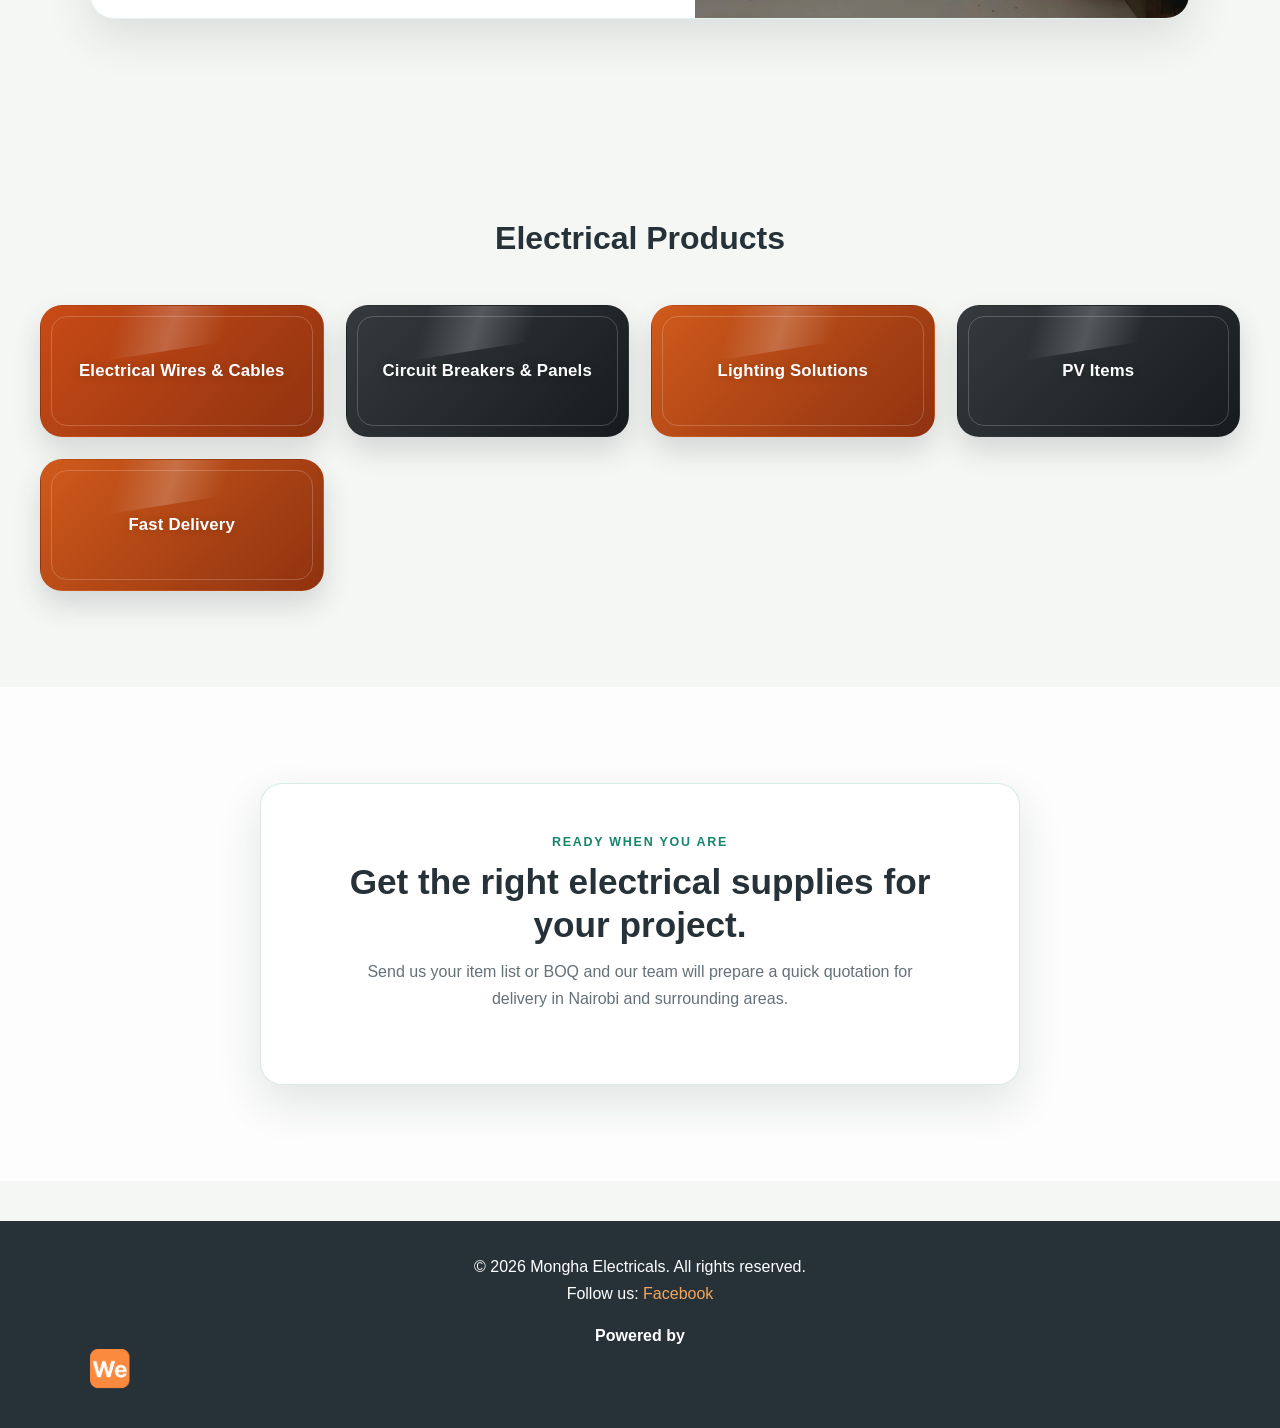
==== commit 35880f6c: "updated website files" ====
--- a/index.html
+++ b/index.html
@@ -48,12 +48,9 @@
       <ul>
         <li><a href="#home">Home</a></li>
         <li><a href="#about">About</a></li>
-        <li><a href="#services">Services</a></li>
+        <li><a href="#services">Products</a></li>
         <li>
-          <a
-            href="https://wa.me/254715131772?text=Hello%20Mongha%20Agencies,%20I%20would%20like%20to%20request%20a%20quotation..."
-            >Contact</a
-          >
+          <a href="#contact">Contact</a>
         </li>
       </ul>
     </nav>
@@ -65,19 +62,19 @@
         class="hero-mark"
         width="96"
         height="96"
-        loading="lazy"
+        loading="eager"
+        decoding="async"
       />
       <h1>Quality Electrical Supplies & Fast Delivery</h1>
       <p>Serving Nairobi with genuine electrical components.</p>
       <a
-        href="https://wa.me/254715131772?text=Hello%20Mongha%20Agencies,%20I%20would%20like%20to%20request%20a%20quotation..."
+        href="https://wa.me/254715131772?text=Hello%20Mongha%20Electricals,%20I%20would%20like%20to%20request%20a%20quotation."
         class="cta-btn"
         >Get a Quote</a
       >
     </header>
 
-    <main>
-      <section id="about" class="about-hero">
+    <section id="about" class="about-hero">
         <div class="about-hero__container">
           <div class="about-hero__text">
             <h2>About Us</h2>
@@ -122,24 +119,22 @@
               <li>Fast delivery to site/home within Nairobi</li>
               <li>Support for both retail and wholesale customers</li>
             </ul>
-            <a
-              class="cta-btn about-cta"
-              href="https://wa.me/254715131772?text=Hello%20Mongha%20Agencies,%20I%20would%20like%20to%20request%20a%20quotation..."
-              >Request a Quote</a
-            >
           </div>
           <div class="about-hero__media">
             <img
-              src="Images/Moshop.png"
+              src="Images/Moshop-optimized.jpg"
               alt="Mongha Electricals shop front"
+              width="1400"
+              height="1582"
               loading="lazy"
+              decoding="async"
             />
           </div>
         </div>
       </section>
 
       <section id="services">
-        <h2>Our Services</h2>
+        <h2>Electrical Products</h2>
         <div class="grid">
           <a href="wires.html" class="card">Electrical Wires & Cables</a>
           <a href="breakers.html" class="card">Circuit Breakers & Panels</a>
@@ -150,8 +145,16 @@
       </section>
 
       <section id="contact">
+        <div class="contact-panel">
+          <p class="eyebrow">Ready when you are</p>
+          <h2>Get the right electrical supplies for your project.</h2>
+          <p>
+            Send us your item list or BOQ and our team will prepare a quick
+            quotation for delivery in Nairobi and surrounding areas.
+          </p>
+        </div>
         <a
-          href="https://wa.me/254715131772?text=Hello%20Mongha%20Agencies,%20I%20would%20like%20to%20request%20a%20quotation..."
+          href="https://wa.me/254715131772?text=Hello%20Mongha%20Electricals,%20I%20would%20like%20to%20request%20a%20quotation."
           class="whatsapp-float"
           target="_blank"
           aria-label="Chat with us on WhatsApp"
@@ -167,9 +170,6 @@
     <footer class="site-footer">
       <div class="footer-container">
         <p>&copy; 2026 Mongha Electricals. All rights reserved.</p>
-        <ul class="footer-links">
-          <li><a href="#home">Home</a></li>
-        </ul>
         <p>
           Follow us:
           <a href="https://www.facebook.com/share/1LeoCNh96y/">Facebook</a>
@@ -185,5 +185,6 @@
         </div>
       </div>
     </footer>
+    <script src="script.js"></script>
   </body>
 </html>
--- a/style.css
+++ b/style.css
@@ -1,10 +1,13 @@
 :root {
-  --rust-orange: #d35400;
-  --brand-green: #27ae60;
-  --text-dark: #99973c;
-  --bg-cream: #fffdf9;
-  --card-border: #edd415;
-  --shadow-soft: 0 6px 18px rgba(181, 124, 38,0.8);
+  --rust-orange: #c84b16;
+  --brand-green: #16856b;
+  --text-dark: #263238;
+  --text-muted: #647178;
+  --bg-cream: #f5f7f4;
+  --card-border: #dce5df;
+  --surface: #ffffff;
+  --shadow-soft: 0 18px 45px rgba(38, 50, 56, 0.12);
+  --shadow-hover: 0 24px 55px rgba(38, 50, 56, 0.18);
 }
 
 /* =========================
@@ -21,11 +24,19 @@
 }
 
 body {
-  font-family: "Inter", "Helvetica Neue", Arial, sans-serif;
-  background-color: var(--bg-cream);
-  color: var(--text-dark);S
+  font-family: "Avenir Next", "Segoe UI", sans-serif;
+  background:
+    radial-gradient(circle at 12% 8%, rgba(200, 75, 22, 0.08), transparent 28rem),
+    radial-gradient(circle at 88% 36%, rgba(22, 133, 107, 0.08), transparent 30rem),
+    var(--bg-cream);
+  color: var(--text-dark);
   line-height: 1.7;
   font-size: 16px;
+}
+
+img {
+  display: block;
+  max-width: 100%;
 }
 
 /* General list reset */
@@ -49,10 +60,11 @@
   display: flex;
   justify-content: space-between;
   align-items: center;
-  padding: 14px 24px;
-  background: #4f321e;
-  border-bottom: 2px solid var(--rust-orange);
-  box-shadow: var(--shadow-soft);
+  padding: 12px clamp(16px, 4vw, 56px);
+  background: rgba(255, 255, 255, 0.92);
+  border-bottom: 1px solid rgba(22, 133, 107, 0.16);
+  box-shadow: 0 8px 24px rgba(38, 50, 56, 0.08);
+  backdrop-filter: blur(14px);
 }
 
 .site-nav ul,
@@ -70,17 +82,17 @@
 }
 
 .site-nav a {
-  color: var(--text-dark);
-}
-
-.site-nav .nav-links a {
-  color: #fff;
-  font-weight: 500;
+  color: var(--rust-orange);
 }
 
 .site-nav a:hover,
 .site-nav .nav-links a:hover {
-  color: var(--rust-orange);
+  color: #000;
+}
+
+.brand-text {
+  letter-spacing: 0.08em;
+  font-size: 0.88rem;
 }
 
 /* =========================
@@ -88,18 +100,51 @@
 ========================= */
 .hero {
   text-align: center;
-  padding: 100px 20px;
-  background: linear-gradient(135deg, var(--rust-orange), var(--brand-green));
+  padding: clamp(76px, 11vw, 140px) 20px;
+  background:
+    linear-gradient(120deg, rgba(93, 37, 18, 0.9), rgba(10, 93, 76, 0.88)),
+    linear-gradient(135deg, var(--rust-orange), var(--brand-green));
   color: #fff;
+  position: relative;
+  overflow: hidden;
+}
+
+.hero::after {
+  content: "";
+  position: absolute;
+  inset: auto -8% -65% 42%;
+  height: 28rem;
+  border: 1px solid rgba(255, 255, 255, 0.18);
+  border-radius: 50%;
+  transform: rotate(-18deg);
+  pointer-events: none;
+}
+
+.hero > * {
+  position: relative;
+  z-index: 1;
+}
+
+.hero-mark {
+  margin: 0 auto 24px;
+  border-radius: 24px;
+  box-shadow: 0 14px 30px rgba(0, 0, 0, 0.2);
+  animation: mark-float 5s ease-in-out infinite;
 }
 
 .hero h1 {
+  max-width: 820px;
+  margin-left: auto;
+  margin-right: auto;
   font-size: clamp(2rem, 4vw, 3rem);
   margin-bottom: 16px;
   font-weight: 700;
 }
 
 .hero p {
+  max-width: 640px;
+  margin-left: auto;
+  margin-right: auto;
   font-size: 1.25rem;
   margin-bottom: 24px;
 }
@@ -119,35 +164,37 @@
   display: inline-block;
   background: #fff;
   color: var(--rust-orange);
-  padding: 14px 28px;
-  border-radius: 40px;
+  padding: 13px 24px;
+  border-radius: 999px;
   font-weight: bold;
   text-decoration: none;
-  transition: all 0.3s ease;
+  transition: transform 0.25s ease, box-shadow 0.25s ease, background 0.25s ease;
 }
 
 .cta-btn:hover {
   background: var(--brand-green);
   color: #fff;
-  box-shadow: 0 8px 20px rgba(0, 0, 0, 0.2);
+  transform: translateY(-3px);
+  box-shadow: 0 12px 24px rgba(22, 133, 107, 0.28);
 }
 
 /* =========================
    About Section
 ========================= */
 .about-hero {
-  padding: 80px 20px;
+  padding: clamp(56px, 8vw, 96px) 20px;
 }
 
 .about-hero__container {
   max-width: 1100px;
   margin: 0 auto;
-  background: #fff;
-  border-radius: 20px;
+  background: var(--surface);
+  border-radius: 24px;
   overflow: hidden;
   display: grid;
   grid-template-columns: 1.1fr 0.9fr;
   box-shadow: var(--shadow-soft);
+  border: 1px solid rgba(22, 133, 107, 0.1);
 }
 
 .about-hero__text {
@@ -195,6 +242,11 @@
   height: 100%;
   object-fit: cover;
   filter: saturate(1.05) contrast(1.05);
+  transition: transform 0.6s ease;
+}
+
+.about-hero__container:hover .about-hero__media img {
+  transform: scale(1.04);
 }
 
 /* =========================
@@ -226,7 +278,9 @@
    Services / Products Grid
 ========================= */
 #services {
-  padding: 80px 20px;
+  max-width: 1240px;
+  margin: 0 auto;
+  padding: clamp(56px, 8vw, 96px) 20px;
   text-align: center;
 }
 
@@ -235,133 +289,206 @@
   font-size: 2rem;
 }
 
+#services .card {
+  position: relative;
+  overflow: hidden;
+  min-height: 132px;
+  align-items: center;
+  justify-content: center;
+  text-align: center;
+  padding: 28px 22px;
+  border-radius: 22px;
+  color: #fff;
+  border-color: transparent;
+  box-shadow: 0 14px 28px rgba(38, 50, 56, 0.16);
+  background: linear-gradient(135deg, #c84b16, #8f3210) !important;
+  isolation: isolate;
+}
+
+#services .card::before {
+  content: "";
+  position: absolute;
+  top: -48%;
+  left: -28%;
+  width: 155%;
+  height: 80%;
+  background: linear-gradient(115deg, transparent 38%, rgba(255, 255, 255, 0.2), transparent 62%);
+  transform: rotate(-9deg);
+  pointer-events: none;
+  transition: transform 0.55s ease;
+  z-index: -1;
+}
+
+#services .card::after {
+  content: "";
+  position: absolute;
+  inset: 10px;
+  border: 1px solid rgba(255, 255, 255, 0.2);
+  border-radius: 16px;
+  pointer-events: none;
+}
+
+#services .card {
+  font-size: 1.05rem;
+  letter-spacing: 0.01em;
+  text-shadow: 0 1px 10px rgba(0, 0, 0, 0.18);
+}
+
+#services .card:nth-child(2) {
+  background: linear-gradient(135deg, #343a3d, #171b1d) !important;
+}
+
+#services .card:nth-child(3) {
+  background: linear-gradient(135deg, #d05a1b, #8f3210) !important;
+}
+
+#services .card:nth-child(4) {
+  background: linear-gradient(135deg, #343a3d, #171b1d) !important;
+}
+
+#services .card:nth-child(5) {
+  background: linear-gradient(135deg, #d05a1b, #8f3210) !important;
+}
+
+#services .card:hover {
+  color: #fff;
+  border-color: rgba(255, 255, 255, 0.35);
+  background: #161a1b !important;
+  box-shadow: 0 24px 44px rgba(22, 26, 27, 0.3);
+  transform: translateY(-10px) scale(1.015);
+}
+
+#services .card:hover::before {
+  transform: translateX(18%) rotate(-9deg);
+}
+
 .grid {
   display: grid;
   grid-template-columns: repeat(auto-fit, minmax(240px, 1fr));
-  gap: 24px;
+  gap: 22px;
+}
+
+.products {
+  max-width: 1240px;
+  margin: 0 auto;
+  padding: clamp(44px, 6vw, 76px) 20px;
 }
 
 .products .grid {
   display: grid;
   grid-template-columns: repeat(auto-fit, minmax(280px, 1fr));
-  gap: 20px;
+  gap: 24px;
 }
 
 .products .card img {
   width: 100%;
-  max-height: 250px;
-  object-fit: cover;
-  border-radius: 6px;
+  height: 220px;
+  object-fit: contain;
+  object-position: center;
+  padding: 14px;
+  border-radius: 12px;
+  background: #f7faf8;
+  border: 1px solid #e7efea;
+  transition: transform 0.45s ease;
 }
 
 /* =========================
    Cards
 ========================= */
 .card {
-  background: #fff;
-  padding: 24px;
-  border: 2px solid var(--card-border);
-  border-radius: 14px;
+  display: flex;
+  flex-direction: column;
+  align-items: stretch;
+  gap: 12px;
+  background: rgba(255, 255, 255, 0.92);
+  padding: 18px;
+  border: 1px solid var(--card-border);
+  border-radius: 16px;
   text-decoration: none;
   color: var(--text-dark);
   font-weight: 600;
-  transition: all 0.3s ease;
+  box-shadow: 0 8px 22px rgba(38, 50, 56, 0.06);
+  transition: transform 0.3s ease, box-shadow 0.3s ease, border-color 0.3s ease;
 }
 
 .card:hover {
-  background: var(--rust-orange);
-  color: #fff;
-  transform: translateY(-6px);
-  box-shadow: 0 8px 20px rgba(0, 0, 0, 0.15);
+  background: var(--surface);
+  color: var(--text-dark);
+  transform: translateY(-8px);
+  border-color: rgba(200, 75, 22, 0.45);
+  box-shadow: var(--shadow-hover);
+}
+
+.card:hover img {
+  transform: scale(1.045);
+}
+
+.products .card h3 {
+  font-size: 1.08rem;
+  line-height: 1.3;
+}
+
+.products .card p {
+  color: var(--text-muted);
+  font-weight: 400;
+  line-height: 1.5;
+}
+
+.products .card .cta-btn {
+  align-self: flex-start;
+  margin-top: auto;
+  padding: 10px 16px;
+  font-size: 0.9rem;
 }
 
 /* =========================
    Contact Section
 ========================= */
 #contact {
-  padding: 80px 20px;
-  background: #fff;
-}
-
-#contact h2 {
+  padding: clamp(56px, 8vw, 96px) 20px;
+  background: rgba(255, 255, 255, 0.72);
   text-align: center;
-  margin-bottom: 24px;
-}
-/* Contact section styling */
-#contact {
-  padding: 3rem 1rem;
-  background: #f9f9f9; /* light background for contrast */
-  text-align: center;
-}
-
-/* Heading */
-#contact h2 {
-  margin-bottom: 1.5rem;
-  font-size: 2rem;
-  color: #333;
-}
-
-/* Responsive iframe container */
-.contact-form-container {
-  position: relative;
-  width: 100%;
-  max-width: 800px; /* keeps it from stretching too wide */
-  margin: 0 auto; /* centers it */
-  overflow: hidden;
-  padding-top: 75%; /* aspect ratio (4:3 here, adjust as needed) */
-}
-
-/* Make iframe fill the container */
-.contact-form-container iframe {
-  position: absolute;
-  top: 0;
-  left: 0;
-  width: 100%;
-  height: 100%;
-  border: none;
-}
-
-form {
+}
+
+.contact-panel {
+  max-width: 760px;
+  margin: 0 auto;
+  padding: clamp(28px, 5vw, 48px);
+  border: 1px solid rgba(22, 133, 107, 0.16);
+  border-radius: 22px;
+  background: var(--surface);
+  box-shadow: var(--shadow-soft);
+}
+
+.contact-panel h2 {
   max-width: 600px;
-  margin: 0 auto;
-  display: flex;
-  flex-direction: column;
-  gap: 14px;
-}
-
-form input,
-form textarea {
-  padding: 14px;
-  border: 1px solid #ccc;
-  border-radius: 10px;
-  font-size: 1rem;
-}
-
-form textarea {
-  min-height: 120px;
-  resize: vertical;
-}
-
-form button {
-  background: var(--brand-green);
-  color: #fff;
-  padding: 14px;
-  border: none;
-  border-radius: 10px;
-  font-weight: bold;
-  cursor: pointer;
-  transition: background 0.3s ease;
-}
-
-form button:hover {
-  background: var(--rust-orange);
+  margin: 0 auto 12px;
+  font-size: clamp(1.6rem, 3vw, 2.2rem);
+  line-height: 1.2;
+}
+
+.contact-panel > p:not(.eyebrow) {
+  max-width: 600px;
+  margin: 0 auto 24px;
+  color: var(--text-muted);
+}
+
+.eyebrow {
+  margin-bottom: 8px;
+  color: var(--brand-green);
+  font-size: 0.78rem;
+  font-weight: 700;
+  letter-spacing: 0.14em;
+  text-transform: uppercase;
 }
 
 /* =========================
    Delivery Section
 ========================= */
 .delivery-hero {
-  background: linear-gradient(135deg, #ffcc00, #ff8800);
+  background:
+    linear-gradient(120deg, rgba(93, 37, 18, 0.9), rgba(10, 93, 76, 0.88)),
+    linear-gradient(135deg, var(--rust-orange), var(--brand-green));
   color: #fff;
   text-align: center;
   padding: 60px 20px;
@@ -376,12 +503,19 @@
 }
 
 .option-card {
-  background: #fff;
-  border-radius: 10px;
-  padding: 20px;
+  background: var(--surface);
+  border: 1px solid var(--card-border);
+  border-radius: 16px;
+  padding: 24px;
   text-align: center;
-  box-shadow: 0 4px 12px rgba(0, 0, 0, 0.1);
+  box-shadow: 0 10px 28px rgba(38, 50, 56, 0.08);
   width: 280px;
+  transition: transform 0.3s ease, box-shadow 0.3s ease;
+}
+
+.option-card:hover {
+  transform: translateY(-7px);
+  box-shadow: var(--shadow-hover);
 }
 
 .option-card img {
@@ -397,12 +531,18 @@
 .option-card .cta-btn {
   display: inline-block;
   margin-top: 15px;
-  background: #ffcc00;
-  color: #222;
+  background: var(--rust-orange);
+  color: #fff;
   padding: 10px 20px;
   border-radius: 6px;
   text-decoration: none;
   font-weight: bold;
+}
+
+a:focus-visible,
+button:focus-visible {
+  outline: 3px solid rgba(200, 75, 22, 0.45);
+  outline-offset: 4px;
 }
 
 /* =========================
@@ -435,40 +575,64 @@
    Back to Top Button
 ========================= */
 #back-to-top {
-  position: fixed;
-  bottom: 20px;
-  right: 20px;
-  background: #ffcc00;
-  border: none;
-  padding: 10px 15px;
+  background: transparent;
+  color: #f5a65b;
+  border: 1px solid rgba(245, 166, 91, 0.65);
+  padding: 8px 14px;
   cursor: pointer;
-  border-radius: 5px;
+  border-radius: 999px;
   font-weight: bold;
+  transition: background 0.25s ease, color 0.25s ease, transform 0.25s ease;
+}
+
+#back-to-top:hover {
+  background: #f5a65b;
+  color: #263238;
+  transform: translateY(-2px);
 }
 
 /* =========================
    Footer
 ========================= */
 .site-footer {
-  background: #222;
+  position: relative;
+  background: #263238;
   color: #fff;
   text-align: center;
-  padding: 20px;
+  padding: 32px 20px;
   margin-top: 40px;
 }
 
+.footer-container {
+  max-width: 1100px;
+  margin: 0 auto;
+}
+
 .site-footer a {
-  color: #ffcc00;
+  color: #f5a65b;
   text-decoration: none;
 }
+
+@keyframes mark-float {
+  0%, 100% { transform: translateY(0); }
+  50% { transform: translateY(-7px); }
+}
+
+@media (prefers-reduced-motion: reduce) {
+  *,
+  *::before,
+  *::after {
+    scroll-behavior: auto !important;
+    animation-duration: 0.01ms !important;
+    transition-duration: 0.01ms !important;
+  }
+}
 /* =========================
    Footer Logo (Clean & Visible)
 ========================= */
 .footer-logo {
-  position: fixed; /* stays floating */
-  bottom: 15px; /* neat spacing from bottom */
-  left: 15px; /* neat spacing from left */
-  z-index: 1000; /* stays above other elements */
+  position: static;
+  margin-top: 14px;
   text-align: center;
 }
 
@@ -488,17 +652,13 @@
 }
 
 .footer-logo p {
-  font-size: 11px; /* neat, readable text */
-  line-height: 1.3;
   margin-top: 4px;
-  color: #ccc; /* softer text color for contrast */
 }
 
 /* Mobile adjustments */
 @media (max-width: 600px) {
   .footer-logo {
-    bottom: 10px;
-    left: 10px;
+    margin-top: 12px;
   }
 
   .footer-logo img {
@@ -513,8 +673,7 @@
 
 @media (max-width: 600px) {
   .footer-logo {
-    bottom: 8px; /* closer to bottom edge */
-    left: 8px; /* tighter to the side */
+    margin-top: 10px;
   }
 
   .footer-logo img {
@@ -588,7 +747,6 @@
     max-width: 320px;
   }
 
-  #back-to-top,
   .whatsapp-float {
     bottom: 15px;
     right: 15px;
